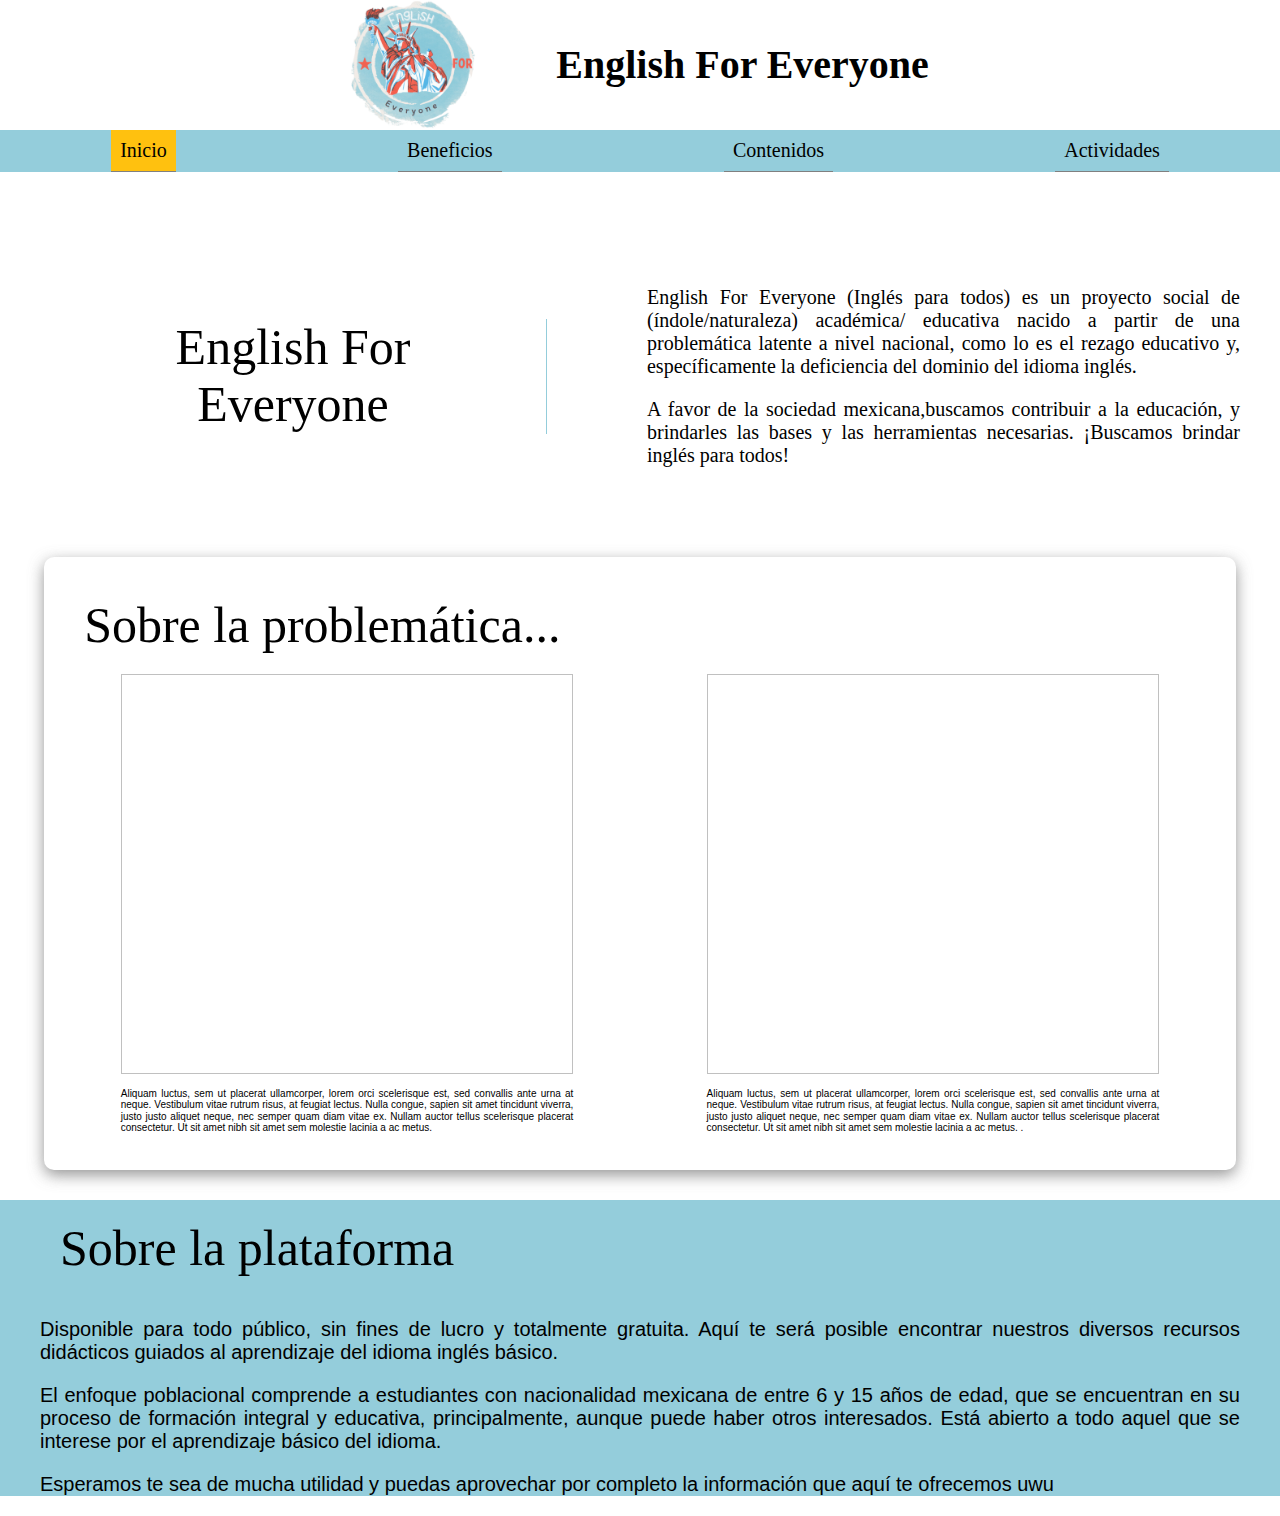
==== code/index.html @ d7bed9cf "first commit" ====
<!DOCTYPE html>
<html lang="en">
<head>
    <meta charset="UTF-8">
    <meta name="viewport" content="width=device-width, initial-scale=1.0">
    <title>EnglishForEveryone</title>

    <!-- Preloads -->

    <link rel="preload" href="css/principal.css" as="style">
    <link rel="preload" href="css/normalize.css" as="style">
    <link rel="preload" href="css/header.css" as="style">

    <!-- Enlaces a documentos -->
    <link rel="stylesheet" href="css/principal.css">
    <link rel="stylesheet" href="css/normalize.css">
    <link rel="stylesheet" href="css/header.css">
    <script src="/code/main.js"></script>
</head>

<body>
    <header class="header">
        <div class="header__noNav">
                <img class="header__imagen" src="./img/logo2.png" alt="mi logo">
            <div class="header__tituloE4E">
                <h1>English For Everyone</h1>
            </div>
        </div>

        <!--Aquí está el ícono de menú-->
        <img src="https://cdn.icon-icons.com/icons2/1302/PNG/512/menuoptions_85724.png" class="menuicon" alt="ícono de menú">

        <nav class="navprincipal">
            <a class="navprincipal__elemento pagina-actual" href="index.html">Inicio</a>
            <a class="navprincipal__elemento" href="facts.html">Beneficios</a>
            <a class="navprincipal__elemento" href="content.html">Contenidos</a>
            <a class="navprincipal__elemento"  href="activities.html">Actividades</a>
        </nav>

    </header>

    <div class="slider">
        <ul class="no-margin">
            <li>
                <img src="http://dominicushoeve.com/wp-content/uploads/ktz/latest-high-resolution-wallpaper-1920x1080-70558-pictures-high-resolution-wallpaper-30whtvl34j4r12m8b0c1sa.jpg" alt="">
            </li>
            <li>
                <img src="http://youghaltennisclub.ie/wp-content/uploads/2014/06/Tennis-Wallpaper-High-Definition-700x300.jpg" alt="">
            </li>
            <li>
                <img src="http://welltechnically.com/wp-content/uploads/2013/08/android-wallpapers-700x300.jpg" alt="">
            </li>
            <li>
                <img src="http://welltechnically.com/wp-content/uploads/2013/09/android-widescreen-wallpaper-14165-hd-wallpapers-700x300.jpg" alt="">
            </li>
        </ul>
    </div>

    <h2 class="text-primary mb-4" id="typewriter"></h2>


    <div class="nosotrosbox contenedor">
        <div class="nosotrostitle">
            English For <br>Everyone
        </div>
        
        <div class="nosotrostext"> 
            <p>
                English For Everyone (Inglés para todos) es un proyecto social de (índole/naturaleza) académica/ educativa nacido a partir de una problemática latente a nivel nacional, como lo es el rezago educativo y, específicamente la deficiencia del dominio del idioma inglés.
            </p>

            <p>
                A favor de la sociedad mexicana,buscamos contribuir a la educación, y brindarles las bases y las herramientas necesarias. ¡Buscamos brindar inglés para todos!
            </p>
        </div>
    </div>

    <div class="problematicabox">
        <section class="contenedor sombra">
            <div class="problematica__title">
                Sobre la problemática...
            </div>
    
            <section class="problematica__contenido">
                <img class="problematica__imagen imagen1" href="https://www.vistazo.com/binrepository/480x600/0c84/480d432/none/12727/XRBQ/359824050-282449654455987-19579314666_1051151_20230720161648.jpg">
                <p class="problematica__texto">Aliquam luctus, sem ut placerat ullamcorper, lorem orci scelerisque est, sed convallis ante urna at neque. Vestibulum vitae rutrum risus, at feugiat lectus. Nulla congue, sapien sit amet tincidunt viverra, justo justo aliquet neque, nec semper quam diam vitae ex. 
                    Nullam auctor tellus scelerisque placerat consectetur. Ut sit amet nibh sit amet sem molestie lacinia a ac metus.</p>
    
                <img class="problematica__imagen imagen2" href="https://cdn.shortpixel.ai/client/q_glossy,ret_img,w_736,h_736/https://www.perritosbebes.com/wp-content/uploads/2017/10/Golden-Retriever-descansando.jpg">
                <p class="problematica__texto">Aliquam luctus, sem ut placerat ullamcorper, lorem orci scelerisque est, sed convallis ante urna at neque. Vestibulum vitae rutrum risus, at feugiat lectus. Nulla congue, sapien sit amet tincidunt viverra, justo justo aliquet neque, nec semper quam diam vitae ex. 
                    Nullam auctor tellus scelerisque placerat consectetur. Ut sit amet nibh sit amet sem molestie lacinia a ac metus. .</p>
            </section>
        </section>
        
        <!-- <p>
            Fuentes:
            <a class="bibliografia" href="https://www.ef.com/wwen/epi/regions/latin-america/mexico/">
                <p><i>Mexico | EF English Proficiency Index | EF Global Site (English). (s. f.). https://www.ef.com/wwen/epi/regions/latin-america/mexico/</i></p>
            </a>
            
            <a class="bibliografia" href="https://www.britishcouncil.org/future-of-english"><p><i>Future of English | British Council. (s. f.-a). https://www.britishcouncil.org/future-of-english</i></p></a>
        </p> -->

    </div>

    <section class="plataforma">
        <div class="contenedor">
            <div class="plataforma__title">Sobre la plataforma</div>
                <div class="nosotrostext">
                    <p>Disponible para todo público, sin fines de lucro y totalmente gratuita. Aquí te será  posible encontrar nuestros diversos recursos didácticos guiados al aprendizaje del idioma inglés básico. </p>
                    <p>El enfoque poblacional comprende a estudiantes con nacionalidad mexicana de entre 6 y 15 años de edad, que se encuentran en su proceso de formación integral  y educativa, principalmente, aunque puede haber otros interesados. Está abierto a todo aquel que se interese por el aprendizaje básico del idioma.</p>
                    <p>Esperamos te sea de mucha utilidad y puedas aprovechar por completo la información que aquí te ofrecemos uwu</p>
                </div>
        </div>
    </section>
</body>
---- code/css/principal.css ----
/*? elementos globales */
:root{
    --colorFondo: #FFFFFF; /*Color blanco*/
    --azul-logo: #94CDDB;
    --rojo-logo: #FFC10F;
}

.no-margin{
    margin: 0 auto;
}



html{
    box-sizing: border-box;
    font-size: 62.5%;
}

body{
    background-color: var(--colorFondo);
    font-family: sans-serif;
}

*, *::before, *::after {
    box-sizing: inherit;
}


.contenedor {
    max-width: 120rem;
    width: 95%;
    margin: 0 auto;
}

.sombra {
    -webkit-box-shadow: 0px 5px 15px 0px rgba(105,105,105,0.71);
    -moz-box-shadow: 0px 5px 15px 0px rgba(105,105,105,0.71);
    box-shadow: 0px 5px 15px 0px rgba(105,105,105,0.71);
    background-color: var(--blanco);
    padding: 2rem;
    padding-bottom: 5rem;
    border-radius: 1rem;
}

/*?header */


/*Slider */

.slider {
	width: 100%;
	margin: 0 auto;
	overflow: hidden;
    padding-bottom: 7rem;
}

.slider ul {
	display: flex;
	padding: 0;
	width: 400%;
	animation: cambio 20s infinite alternate linear;
}

.slider li {
	width: 100%;
	list-style: none;
}

.slider img {
	width: 100%;
}

@keyframes cambio {
	0% {margin-left: 0;}
	20% {margin-left: 0;}
	
	25% {margin-left: -100%;}
	45% {margin-left: -100%;}
	
	50% {margin-left: -200%;}
	70% {margin-left: -200%;}
	
	75% {margin-left: -300%;}
	100% {margin-left: -300%;}
}

/*? Nosotros*/

.nosotrosbox{
    display:flex;
    gap: 2rem;
    padding-bottom: 7rem;
    flex-direction: column;
    font-weight: lighter;
    font-family: Georgia, 'Times New Roman', Times, serif;
    text-align: center;
    font-size: 4rem;
}

@media (min-width: 768px){
    .nosotrosbox{
        flex-direction: row;
        gap: 10rem;
        align-items: center;
        justify-content: center;
    }
}
.nosotrostext {
    font-size: 2rem;
    text-align: justify;
}

@media (min-width: 768px){
    .nosotrostitle {
        border-right-style: solid;
        border-right-width: 0.5px;
        border-color: var(--azul-logo);
        font-size: 5rem;
        width: 150%;
    }
}

/*? Para la problematica */

.problematicabox {
    margin: 0 1%;
}

.problematica__title {
    font-weight: lighter;
    font-family: Georgia, 'Times New Roman', Times, serif;
    text-align: initial;
    font-size: 4rem;
    padding: 2rem;
}

@media (min-width: 768px){
    .problematica__title{
        font-size: 5rem;
    }
}

.problematica__contenido{
    display: flex;
    flex-direction: column;
    gap: 2rem;
}
    
    @media (min-width: 768px){
        .problematica__contenido{
            display: grid;
            grid-template-columns: 1fr 1fr;
            row-gap: 3%;
        }
        .imagen1{
            grid-row: 1/2;
            grid-column: 1/2; 
        }
        .imagen2{
            grid-row: 1/2;
            grid-column: 2/3; 
        }
    }
.problematica__imagen{
    width: 80%;
    height: 400px;
    margin: 0 10%
}

.problematica__texto{
    text-align: justify;
    margin: 0 10%;
}

/*? Sobre la plataforma */

.plataforma {
    margin-top: 3rem;
    background-color: var(--azul-logo);
}
.plataforma__title{
    font-weight: lighter;
    font-family: Georgia, 'Times New Roman', Times, serif;
    text-align: initial;
    font-size: 5rem;
    padding: 2rem;
}
---- code/css/header.css ----
:root{
    --colorFondo: #FFFFFF; /*Color blanco*/
    --azul-logo: #94CDDB;
    --rojo-logo: #FFC10F;
}

.header{
    background-color: var(--colorFondo);
}

@media (min-width: 768px){
    .header{
        position: sticky;
        top: -130px;
    }
}

.header__imagen{
    justify-content: left;
    height: 100px;
}
@media (min-width: 768px){
    .header__imagen{
        justify-content: left;
        height: 130px;
    }
}

.header__tituloE4E{
    font-family: Georgia, 'Times New Roman', Times, serif;
}
@media (min-width: 768px){
    .header__tituloE4E{
        justify-content: space-around;
        font-size: 20px;
    }
}

.header__noNav{
    display: flex;
    justify-content: center;
    align-items:center;
    gap: 1rem;
}
@media (min-width: 768px){
    .header__noNav{
        display: flex;
        justify-content: center;
        gap: 80px;
    }
}

/*configuración del ícono de menú*/

.menuicon {
    width:6%;
    display: block;
}

@media (min-width: 768px){
.menuicon{
    color:black;
    font-size: 20pt;
    margin-right: 10px;
    display: none;
}
.viewMenu{
    left: 0;
    transition: 0.5s all;
}
}

    .navprincipal{
    width: 100%;
    display: flex;
    background-color: var(--azul-logo);
    flex-direction:column;
    text-align: left;
    }

@media (min-width: 768px){
    .navprincipal{
        display: flex;
        justify-content: space-around;
        flex-direction: row;
    }


    .navprincipal__elemento:hover{
        font-size: 25px;
        background-color: var(--rojo-logo);
    }


}

.navprincipal__elemento{
    color: black;
    text-decoration:none;
    font-family:'Times New Roman', Times, serif;
    padding: 9px;
    font-size: 15px;
    border-bottom-style: solid;
    border-bottom-width: 0.5px;
    border-color: gray;
}
@media (min-width: 700px){
    .navprincipal__elemento{
        font-size: 20px;
    }
}


.pagina-actual{
    background-color: var(--rojo-logo)
}
---- code/css/principal.css ----
/*? elementos globales */
:root{
    --colorFondo: #FFFFFF; /*Color blanco*/
    --azul-logo: #94CDDB;
    --rojo-logo: #FFC10F;
}

.no-margin{
    margin: 0 auto;
}



html{
    box-sizing: border-box;
    font-size: 62.5%;
}

body{
    background-color: var(--colorFondo);
    font-family: sans-serif;
}

*, *::before, *::after {
    box-sizing: inherit;
}


.contenedor {
    max-width: 120rem;
    width: 95%;
    margin: 0 auto;
}

.sombra {
    -webkit-box-shadow: 0px 5px 15px 0px rgba(105,105,105,0.71);
    -moz-box-shadow: 0px 5px 15px 0px rgba(105,105,105,0.71);
    box-shadow: 0px 5px 15px 0px rgba(105,105,105,0.71);
    background-color: var(--blanco);
    padding: 2rem;
    padding-bottom: 5rem;
    border-radius: 1rem;
}

/*?header */


/*Slider */

.slider {
	width: 100%;
	margin: 0 auto;
	overflow: hidden;
    padding-bottom: 7rem;
}

.slider ul {
	display: flex;
	padding: 0;
	width: 400%;
	animation: cambio 20s infinite alternate linear;
}

.slider li {
	width: 100%;
	list-style: none;
}

.slider img {
	width: 100%;
}

@keyframes cambio {
	0% {margin-left: 0;}
	20% {margin-left: 0;}
	
	25% {margin-left: -100%;}
	45% {margin-left: -100%;}
	
	50% {margin-left: -200%;}
	70% {margin-left: -200%;}
	
	75% {margin-left: -300%;}
	100% {margin-left: -300%;}
}

/*? Nosotros*/

.nosotrosbox{
    display:flex;
    gap: 2rem;
    padding-bottom: 7rem;
    flex-direction: column;
    font-weight: lighter;
    font-family: Georgia, 'Times New Roman', Times, serif;
    text-align: center;
    font-size: 4rem;
}

@media (min-width: 768px){
    .nosotrosbox{
        flex-direction: row;
        gap: 10rem;
        align-items: center;
        justify-content: center;
    }
}
.nosotrostext {
    font-size: 2rem;
    text-align: justify;
}

@media (min-width: 768px){
    .nosotrostitle {
        border-right-style: solid;
        border-right-width: 0.5px;
        border-color: var(--azul-logo);
        font-size: 5rem;
        width: 150%;
    }
}

/*? Para la problematica */

.problematicabox {
    margin: 0 1%;
}

.problematica__title {
    font-weight: lighter;
    font-family: Georgia, 'Times New Roman', Times, serif;
    text-align: initial;
    font-size: 4rem;
    padding: 2rem;
}

@media (min-width: 768px){
    .problematica__title{
        font-size: 5rem;
    }
}

.problematica__contenido{
    display: flex;
    flex-direction: column;
    gap: 2rem;
}
    
    @media (min-width: 768px){
        .problematica__contenido{
            display: grid;
            grid-template-columns: 1fr 1fr;
            row-gap: 3%;
        }
        .imagen1{
            grid-row: 1/2;
            grid-column: 1/2; 
        }
        .imagen2{
            grid-row: 1/2;
            grid-column: 2/3; 
        }
    }
.problematica__imagen{
    width: 80%;
    height: 400px;
    margin: 0 10%
}

.problematica__texto{
    text-align: justify;
    margin: 0 10%;
}

/*? Sobre la plataforma */

.plataforma {
    margin-top: 3rem;
    background-color: var(--azul-logo);
}
.plataforma__title{
    font-weight: lighter;
    font-family: Georgia, 'Times New Roman', Times, serif;
    text-align: initial;
    font-size: 5rem;
    padding: 2rem;
}
---- code/css/header.css ----
:root{
    --colorFondo: #FFFFFF; /*Color blanco*/
    --azul-logo: #94CDDB;
    --rojo-logo: #FFC10F;
}

.header{
    background-color: var(--colorFondo);
}

@media (min-width: 768px){
    .header{
        position: sticky;
        top: -130px;
    }
}

.header__imagen{
    justify-content: left;
    height: 100px;
}
@media (min-width: 768px){
    .header__imagen{
        justify-content: left;
        height: 130px;
    }
}

.header__tituloE4E{
    font-family: Georgia, 'Times New Roman', Times, serif;
}
@media (min-width: 768px){
    .header__tituloE4E{
        justify-content: space-around;
        font-size: 20px;
    }
}

.header__noNav{
    display: flex;
    justify-content: center;
    align-items:center;
    gap: 1rem;
}
@media (min-width: 768px){
    .header__noNav{
        display: flex;
        justify-content: center;
        gap: 80px;
    }
}

/*configuración del ícono de menú*/

.menuicon {
    width:6%;
    display: block;
}

@media (min-width: 768px){
.menuicon{
    color:black;
    font-size: 20pt;
    margin-right: 10px;
    display: none;
}
.viewMenu{
    left: 0;
    transition: 0.5s all;
}
}

    .navprincipal{
    width: 100%;
    display: flex;
    background-color: var(--azul-logo);
    flex-direction:column;
    text-align: left;
    }

@media (min-width: 768px){
    .navprincipal{
        display: flex;
        justify-content: space-around;
        flex-direction: row;
    }


    .navprincipal__elemento:hover{
        font-size: 25px;
        background-color: var(--rojo-logo);
    }


}

.navprincipal__elemento{
    color: black;
    text-decoration:none;
    font-family:'Times New Roman', Times, serif;
    padding: 9px;
    font-size: 15px;
    border-bottom-style: solid;
    border-bottom-width: 0.5px;
    border-color: gray;
}
@media (min-width: 700px){
    .navprincipal__elemento{
        font-size: 20px;
    }
}


.pagina-actual{
    background-color: var(--rojo-logo)
}
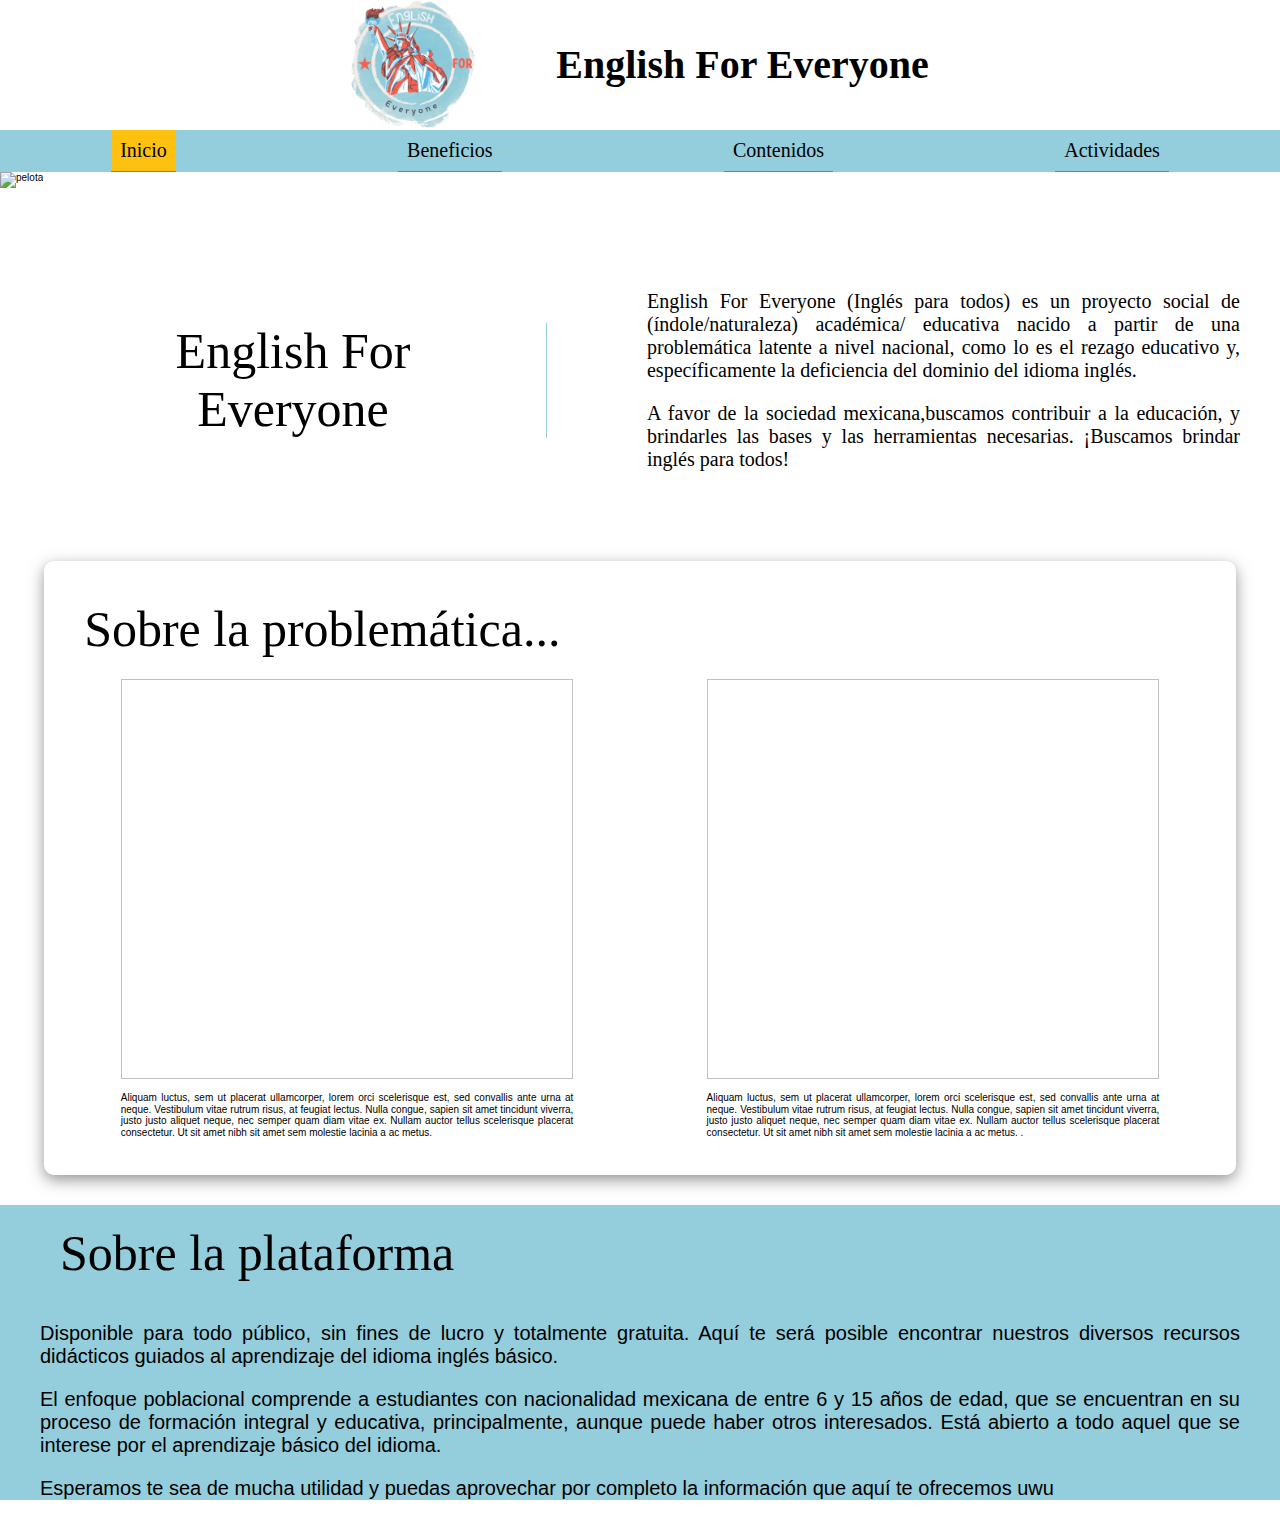
==== commit e12cd44a: "second commit" ====
--- a/code/index.html
+++ b/code/index.html
@@ -42,16 +42,16 @@
     <div class="slider">
         <ul class="no-margin">
             <li>
-                <img src="http://dominicushoeve.com/wp-content/uploads/ktz/latest-high-resolution-wallpaper-1920x1080-70558-pictures-high-resolution-wallpaper-30whtvl34j4r12m8b0c1sa.jpg" alt="">
+                <img src="http://dominicushoeve.com/wp-content/uploads/ktz/latest-high-resolution-wallpaper-1920x1080-70558-pictures-high-resolution-wallpaper-30whtvl34j4r12m8b0c1sa.jpg" alt="pelota">
             </li>
             <li>
-                <img src="http://youghaltennisclub.ie/wp-content/uploads/2014/06/Tennis-Wallpaper-High-Definition-700x300.jpg" alt="">
+                <img src="http://youghaltennisclub.ie/wp-content/uploads/2014/06/Tennis-Wallpaper-High-Definition-700x300.jpg" alt="android">
             </li>
             <li>
-                <img src="http://welltechnically.com/wp-content/uploads/2013/08/android-wallpapers-700x300.jpg" alt="">
+                <img src="http://welltechnically.com/wp-content/uploads/2013/08/android-wallpapers-700x300.jpg" alt="android con mochila">
             </li>
             <li>
-                <img src="http://welltechnically.com/wp-content/uploads/2013/09/android-widescreen-wallpaper-14165-hd-wallpapers-700x300.jpg" alt="">
+                <img src="http://welltechnically.com/wp-content/uploads/2013/09/android-widescreen-wallpaper-14165-hd-wallpapers-700x300.jpg" alt="blanco">
             </li>
         </ul>
     </div>
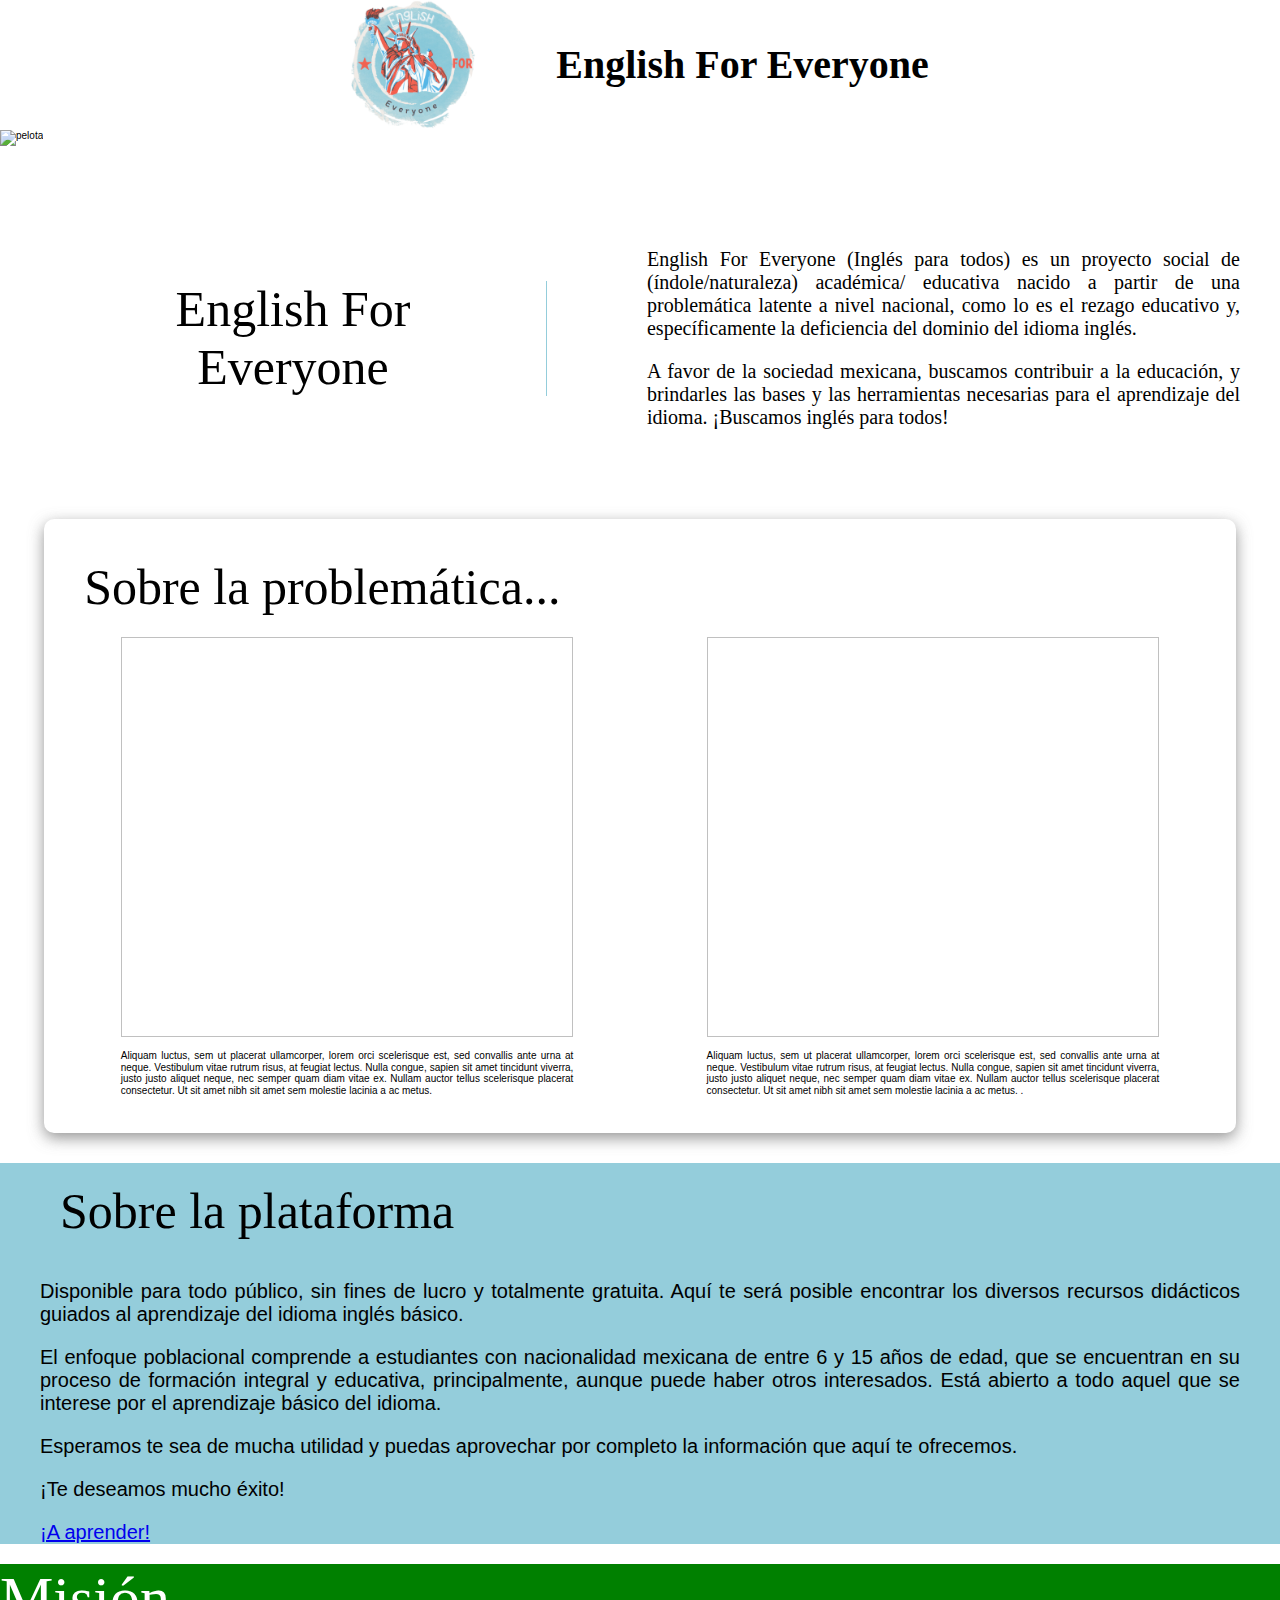
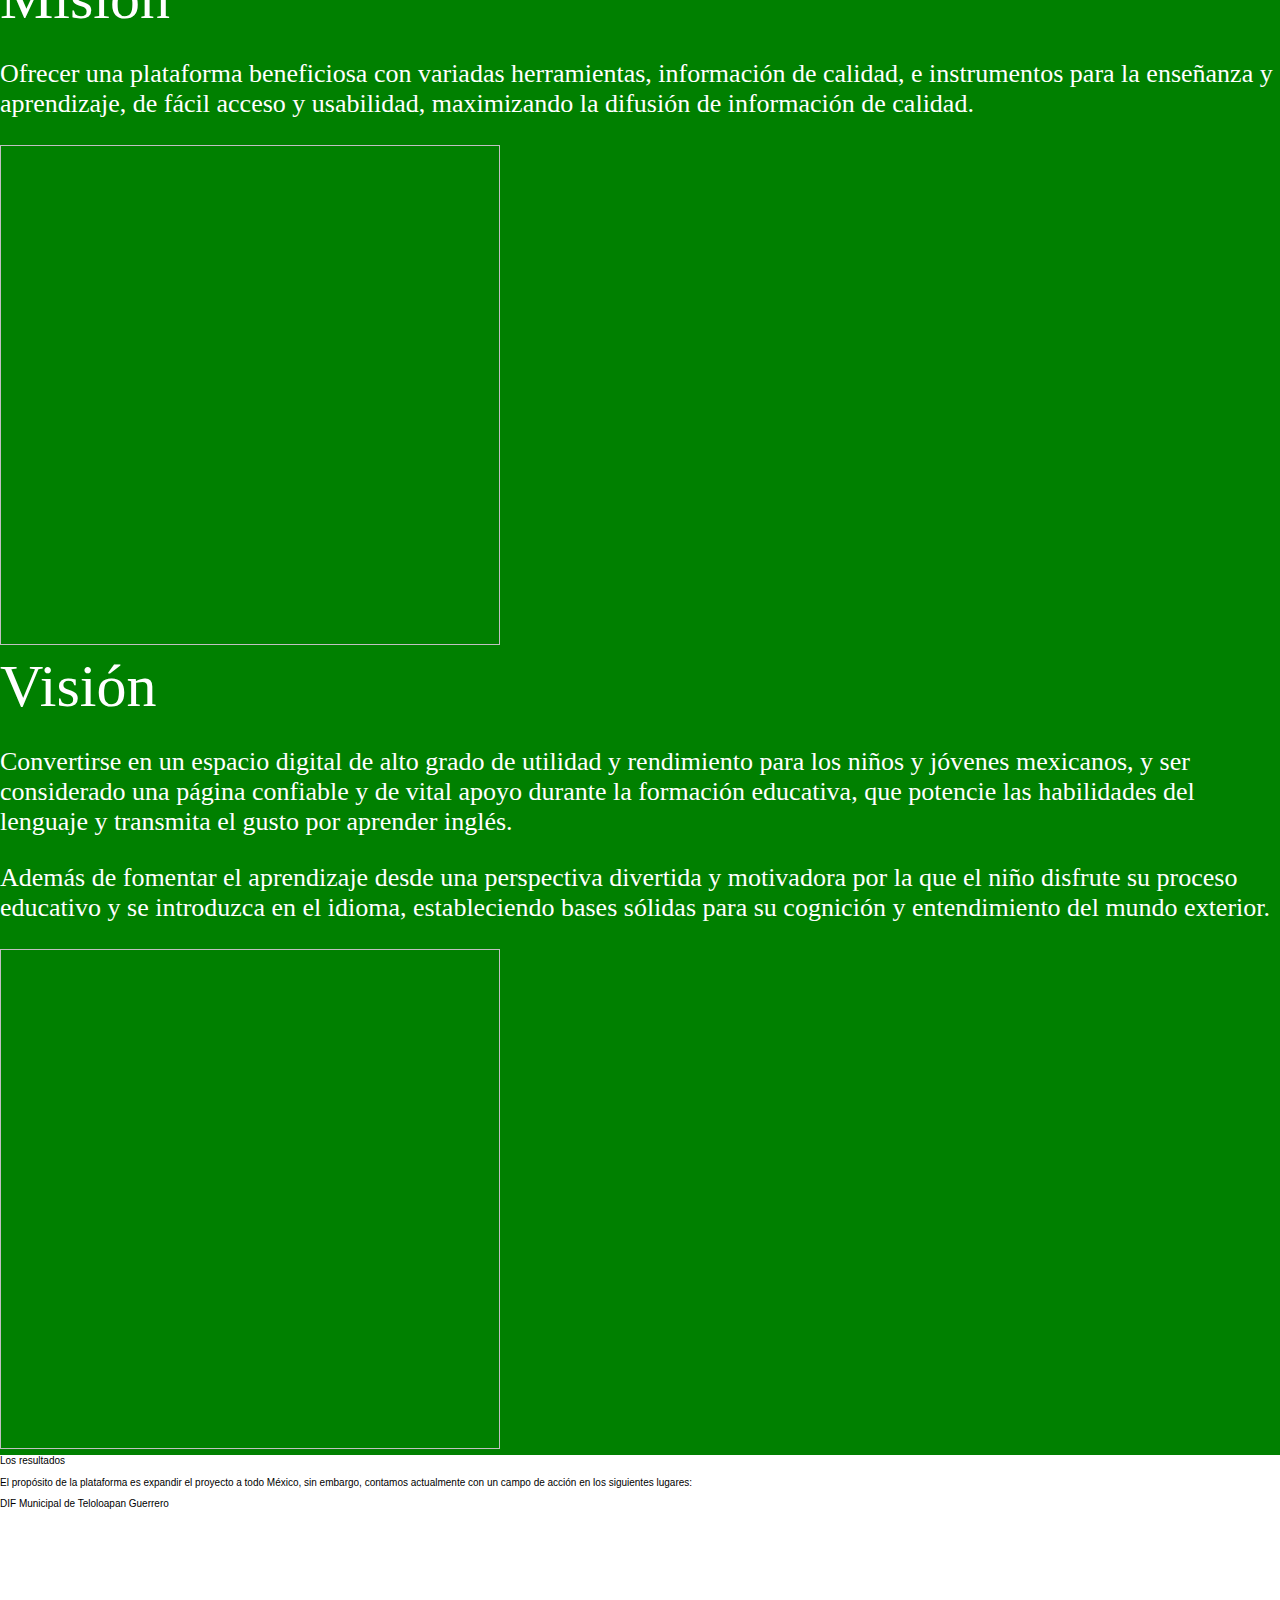
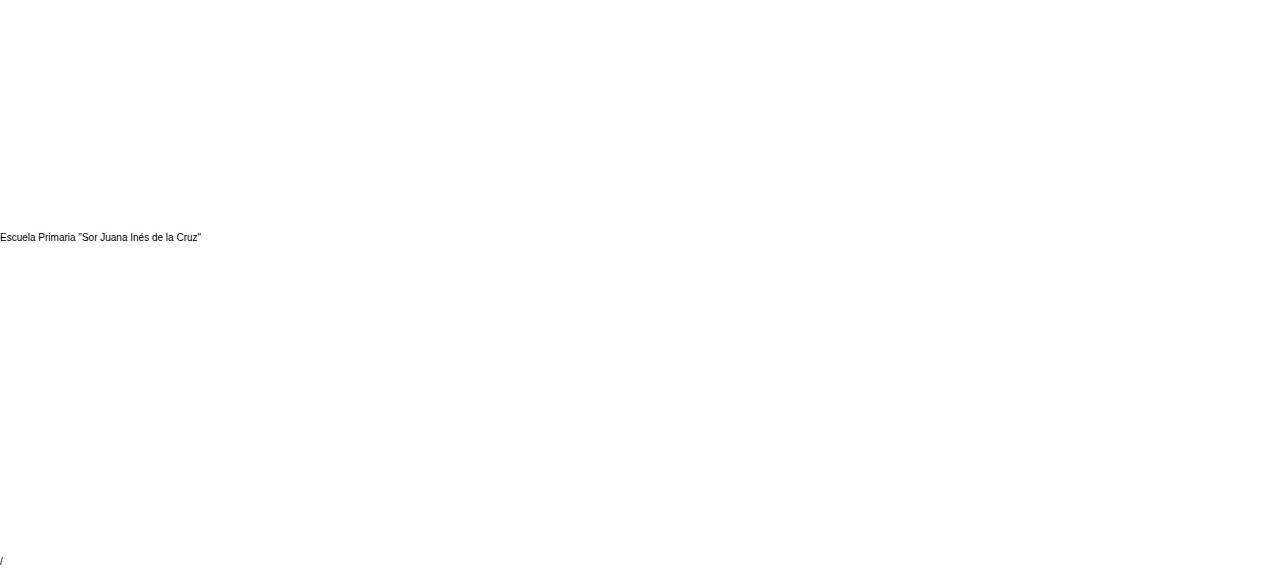
==== commit 20876e48: "panel added to cellphone mode" ====
--- a/code/index.html
+++ b/code/index.html
@@ -15,7 +15,7 @@
     <link rel="stylesheet" href="css/principal.css">
     <link rel="stylesheet" href="css/normalize.css">
     <link rel="stylesheet" href="css/header.css">
-    <script src="/code/main.js"></script>
+    
 </head>
 
 <body>
@@ -28,14 +28,7 @@
         </div>
 
         <!--Aquí está el ícono de menú-->
-        <img src="https://cdn.icon-icons.com/icons2/1302/PNG/512/menuoptions_85724.png" class="menuicon" alt="ícono de menú">
-
-        <nav class="navprincipal">
-            <a class="navprincipal__elemento pagina-actual" href="index.html">Inicio</a>
-            <a class="navprincipal__elemento" href="facts.html">Beneficios</a>
-            <a class="navprincipal__elemento" href="content.html">Contenidos</a>
-            <a class="navprincipal__elemento"  href="activities.html">Actividades</a>
-        </nav>
+        <img src="https://cdn.icon-icons.com/icons2/1302/PNG/512/menuoptions_85724.png" class="icono" alt="ícono de menú">
 
     </header>
 
@@ -70,7 +63,7 @@
             </p>
 
             <p>
-                A favor de la sociedad mexicana,buscamos contribuir a la educación, y brindarles las bases y las herramientas necesarias. ¡Buscamos brindar inglés para todos!
+                A favor de la sociedad mexicana, buscamos contribuir a la educación, y brindarles las bases y las herramientas necesarias para el aprendizaje del idioma. ¡Buscamos inglés para todos!
             </p>
         </div>
     </div>
@@ -82,11 +75,11 @@
             </div>
     
             <section class="problematica__contenido">
-                <img class="problematica__imagen imagen1" href="https://www.vistazo.com/binrepository/480x600/0c84/480d432/none/12727/XRBQ/359824050-282449654455987-19579314666_1051151_20230720161648.jpg">
+                <img class="problematica__imagen imagen1" href="/code/img/abccard.png">
                 <p class="problematica__texto">Aliquam luctus, sem ut placerat ullamcorper, lorem orci scelerisque est, sed convallis ante urna at neque. Vestibulum vitae rutrum risus, at feugiat lectus. Nulla congue, sapien sit amet tincidunt viverra, justo justo aliquet neque, nec semper quam diam vitae ex. 
                     Nullam auctor tellus scelerisque placerat consectetur. Ut sit amet nibh sit amet sem molestie lacinia a ac metus.</p>
     
-                <img class="problematica__imagen imagen2" href="https://cdn.shortpixel.ai/client/q_glossy,ret_img,w_736,h_736/https://www.perritosbebes.com/wp-content/uploads/2017/10/Golden-Retriever-descansando.jpg">
+                <img class="problematica__imagen imagen2" href="/code/img/calendarcard.png">
                 <p class="problematica__texto">Aliquam luctus, sem ut placerat ullamcorper, lorem orci scelerisque est, sed convallis ante urna at neque. Vestibulum vitae rutrum risus, at feugiat lectus. Nulla congue, sapien sit amet tincidunt viverra, justo justo aliquet neque, nec semper quam diam vitae ex. 
                     Nullam auctor tellus scelerisque placerat consectetur. Ut sit amet nibh sit amet sem molestie lacinia a ac metus. .</p>
             </section>
@@ -107,10 +100,62 @@
         <div class="contenedor">
             <div class="plataforma__title">Sobre la plataforma</div>
                 <div class="nosotrostext">
-                    <p>Disponible para todo público, sin fines de lucro y totalmente gratuita. Aquí te será  posible encontrar nuestros diversos recursos didácticos guiados al aprendizaje del idioma inglés básico. </p>
+                    <p>Disponible para todo público, sin fines de lucro y totalmente gratuita. Aquí te será  posible encontrar los diversos recursos didácticos guiados al aprendizaje del idioma inglés básico. </p>
                     <p>El enfoque poblacional comprende a estudiantes con nacionalidad mexicana de entre 6 y 15 años de edad, que se encuentran en su proceso de formación integral  y educativa, principalmente, aunque puede haber otros interesados. Está abierto a todo aquel que se interese por el aprendizaje básico del idioma.</p>
-                    <p>Esperamos te sea de mucha utilidad y puedas aprovechar por completo la información que aquí te ofrecemos uwu</p>
+                    <p>Esperamos te sea de mucha utilidad y puedas aprovechar por completo la información que aquí te ofrecemos.</p>
+                    <p>¡Te deseamos mucho éxito!</p>
+                    <p><a href="/code/activities.html">¡A aprender!</a></p>
                 </div>
         </div>
     </section>
+
+<div class="mision">
+    <div class="misiontitle">Misión</div>
+        <div class="misiontext">
+            <p>Ofrecer una plataforma beneficiosa con variadas herramientas, información de calidad, e instrumentos para la enseñanza y aprendizaje, de fácil acceso y usabilidad, maximizando la difusión de información de calidad.</p>
+            <img class="misionimg" href="">
+        </div>
+</div>
+
+<div class="vision">
+    <div class="visiontitle">Visión</div>
+        <div class="visiontext">
+            <p> Convertirse en un espacio digital de alto grado de utilidad y rendimiento para los niños y jóvenes mexicanos, y ser considerado una página confiable y de vital apoyo durante la formación educativa, que potencie las habilidades del lenguaje y transmita el gusto por aprender inglés.</p>
+            <p> Además de fomentar el aprendizaje desde una perspectiva divertida y motivadora por la que el niño disfrute su proceso educativo y se introduzca en el idioma, estableciendo bases sólidas para su cognición y entendimiento del mundo exterior. </p>
+            <img class="visionimg" href="/code/img/abccard.png">
+        </div>
+</div>
+
+<div class="results">
+    <div class="resultstitle">Los resultados</div>
+        <p class="resultadostext">El propósito de la plataforma es expandir el proyecto a todo México, sin embargo, contamos actualmente con un campo de acción en los siguientes lugares:</p>
+
+            <p>DIF Municipal de Teloloapan Guerrero</p>
+                <iframe src="https://www.google.com/maps/embed?pb=!1m18!1m12!1m3!1d3786.4798215236224!2d-99.87651452576644!3d18.37100087372787!2m3!1f0!2f0!3f0!3m2!1i1024!2i768!4f13.1!3m3!1m2!1s0x85cc578eea7aee61%3A0xfd7366199cb2f6c1!2sDIF%20Municipal!5e0!3m2!1ses-419!2smx!4v1705467303522!5m2!1ses-419!2smx" width="400" height="300" style="border:0;" allowfullscreen="" loading="lazy" referrerpolicy="no-referrer-when-downgrade"></iframe>
+
+            <p>Escuela Primaria "Sor Juana Inés de la Cruz"</p>
+                <iframe src="https://www.google.com/maps/embed?pb=!1m18!1m12!1m3!1d3786.4798215236224!2d-99.87651452576644!3d18.37100087372787!2m3!1f0!2f0!3f0!3m2!1i1024!2i768!4f13.1!3m3!1m2!1s0x85cc578eea7aee61%3A0xfd7366199cb2f6c1!2sDIF%20Municipal!5e0!3m2!1ses-419!2smx!4v1705467303522!5m2!1ses-419!2smx" width="400" height="300" style="border:0;" allowfullscreen="" loading="lazy" referrerpolicy="no-referrer-when-downgrade"></iframe>
+</div>
+
+<footer>
+    <div class="contacto">
+    
+
+
+
+
+    </div>
+</footer>
+
+
+
+
+
+
+
+
+    <!-- Enlaces a códigos de JavaScripts -->
+    <script src="/code/main.js"></script>
+    
 </body>
+</html>/--- a/code/css/principal.css
+++ b/code/css/principal.css
@@ -184,4 +184,29 @@
     text-align: initial;
     font-size: 5rem;
     padding: 2rem;
-}+}
+
+@media (min-width: 768px){
+    .mision, .vision {
+        background-color: green;
+    }
+
+
+    .misiontitle, .visiontitle {
+    color: #FFFFFF;
+    font-family: Georgia, 'Times New Roman', Times, serif;
+    font-size: 6rem;
+    }
+
+    .misiontext, .visiontext {
+    font-family: 'Times New Roman', Times, serif;
+    font-size: 26px;
+    color: #FFFFFF;
+    }
+
+    .misionimg, .visionimg{
+        width: 500px;
+        height: 500px;
+    }
+}
+
--- a/code/css/header.css
+++ b/code/css/header.css
@@ -52,34 +52,36 @@
 
 /*configuración del ícono de menú*/
 
-.menuicon {
+.icono {
     width:6%;
     display: block;
 }
 
 @media (min-width: 768px){
-.menuicon{
+.icono{
     color:black;
     font-size: 20pt;
     margin-right: 10px;
     display: none;
 }
+}
+
 .viewMenu{
     left: 0;
     transition: 0.5s all;
 }
-}
 
-    .navprincipal{
+.navprincipal{
     width: 100%;
     display: flex;
     background-color: var(--azul-logo);
     flex-direction:column;
     text-align: left;
-    }
+}
 
 @media (min-width: 768px){
     .navprincipal{
+        z-index: 2;
         display: flex;
         justify-content: space-around;
         flex-direction: row;
@@ -90,8 +92,6 @@
         font-size: 25px;
         background-color: var(--rojo-logo);
     }
-
-
 }
 
 .navprincipal__elemento{
--- a/code/css/principal.css
+++ b/code/css/principal.css
@@ -184,4 +184,29 @@
     text-align: initial;
     font-size: 5rem;
     padding: 2rem;
-}+}
+
+@media (min-width: 768px){
+    .mision, .vision {
+        background-color: green;
+    }
+
+
+    .misiontitle, .visiontitle {
+    color: #FFFFFF;
+    font-family: Georgia, 'Times New Roman', Times, serif;
+    font-size: 6rem;
+    }
+
+    .misiontext, .visiontext {
+    font-family: 'Times New Roman', Times, serif;
+    font-size: 26px;
+    color: #FFFFFF;
+    }
+
+    .misionimg, .visionimg{
+        width: 500px;
+        height: 500px;
+    }
+}
+
--- a/code/css/header.css
+++ b/code/css/header.css
@@ -52,34 +52,36 @@
 
 /*configuración del ícono de menú*/
 
-.menuicon {
+.icono {
     width:6%;
     display: block;
 }
 
 @media (min-width: 768px){
-.menuicon{
+.icono{
     color:black;
     font-size: 20pt;
     margin-right: 10px;
     display: none;
 }
+}
+
 .viewMenu{
     left: 0;
     transition: 0.5s all;
 }
-}
 
-    .navprincipal{
+.navprincipal{
     width: 100%;
     display: flex;
     background-color: var(--azul-logo);
     flex-direction:column;
     text-align: left;
-    }
+}
 
 @media (min-width: 768px){
     .navprincipal{
+        z-index: 2;
         display: flex;
         justify-content: space-around;
         flex-direction: row;
@@ -90,8 +92,6 @@
         font-size: 25px;
         background-color: var(--rojo-logo);
     }
-
-
 }
 
 .navprincipal__elemento{
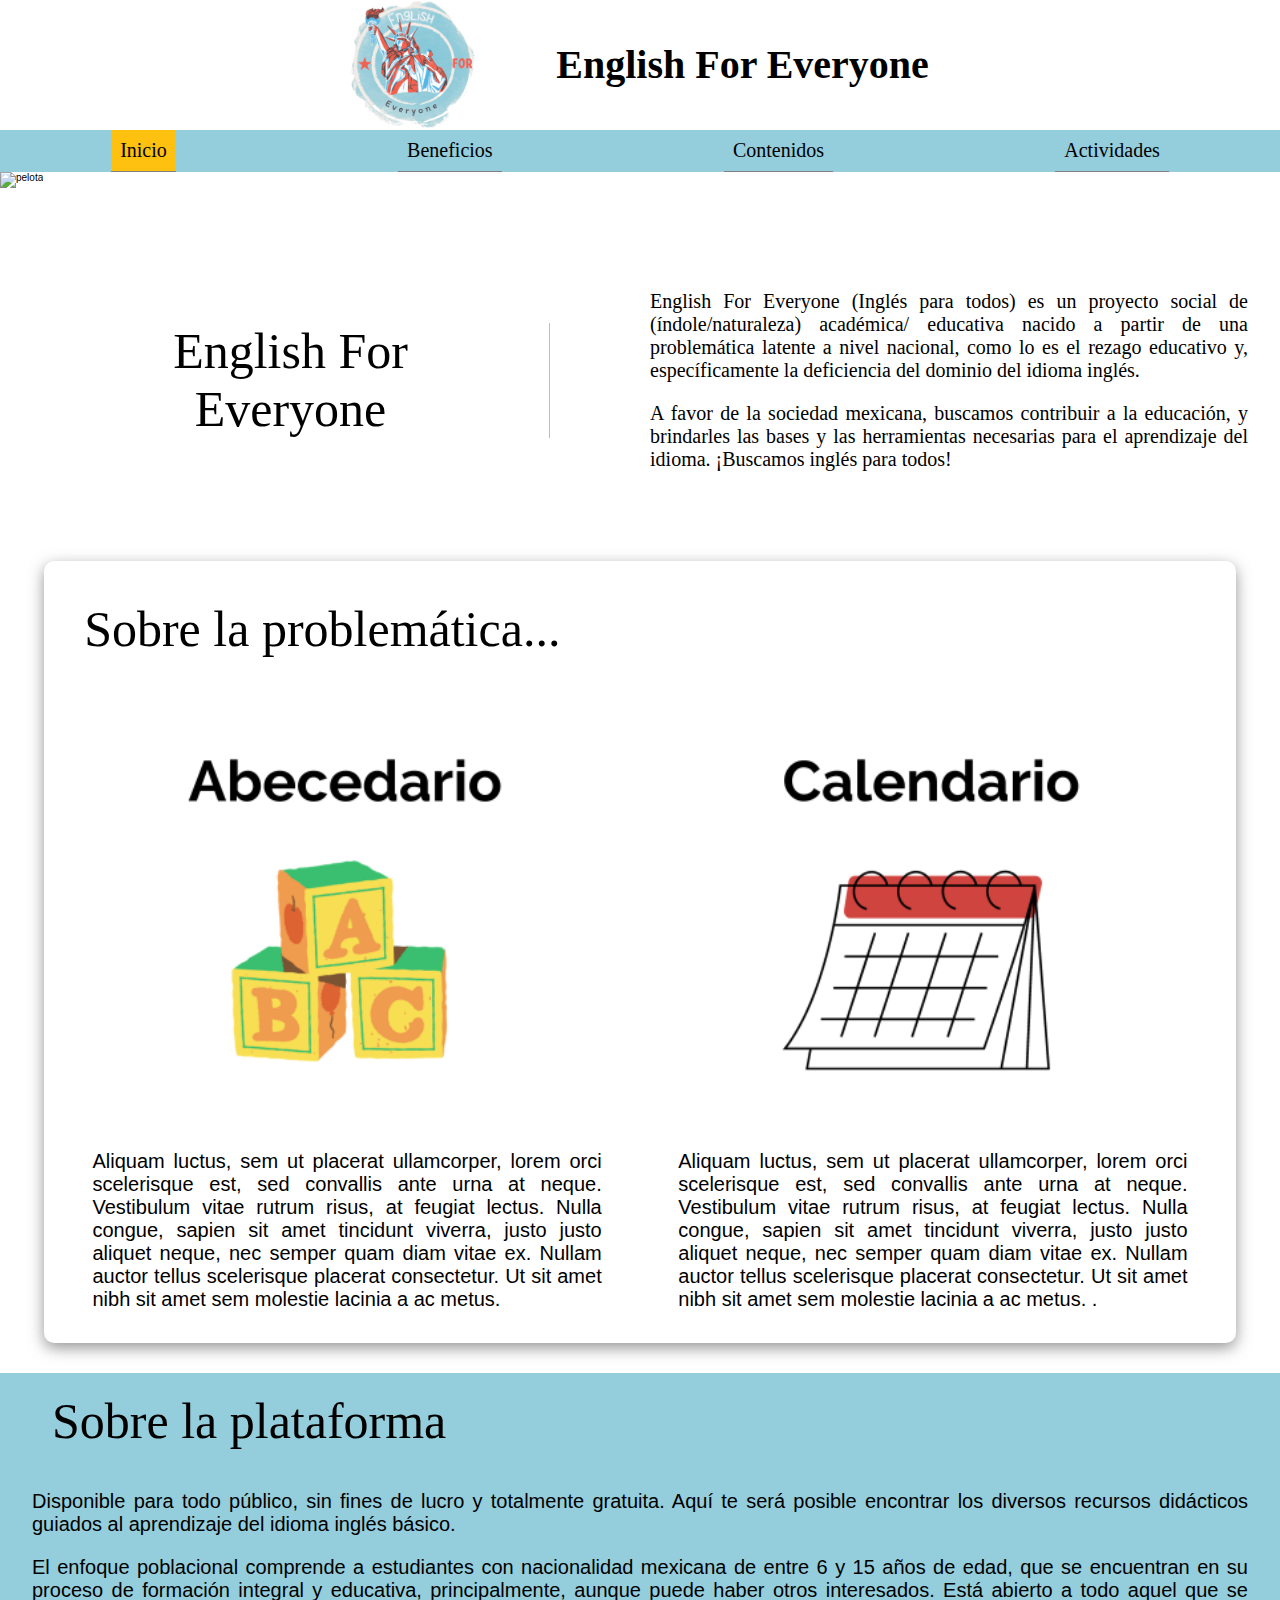
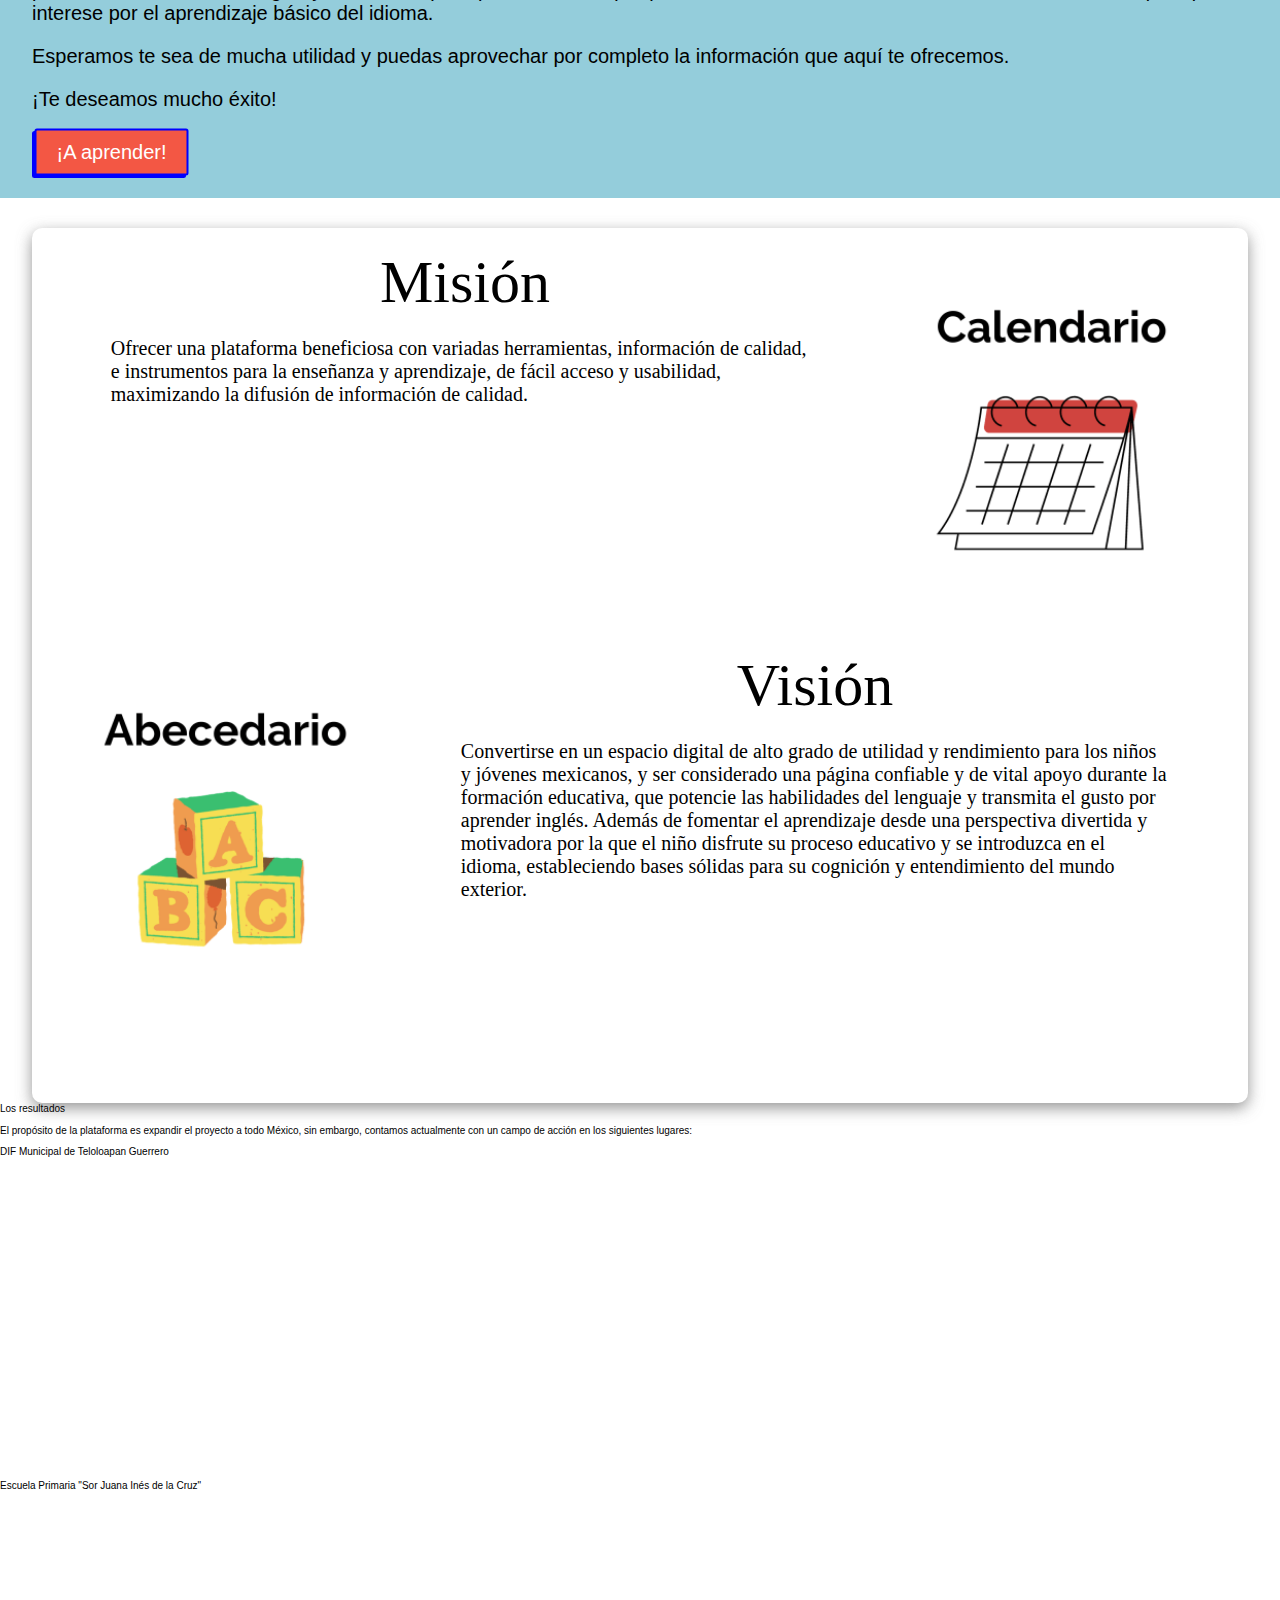
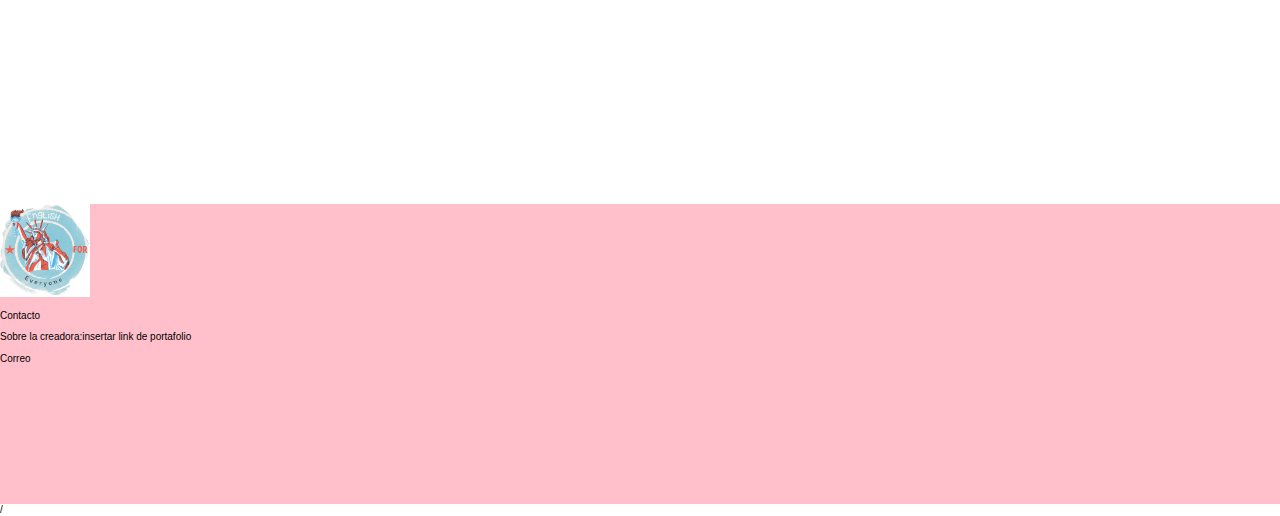
==== commit 083766cb: "javascript functions" ====
--- a/code/index.html
+++ b/code/index.html
@@ -1,151 +1,177 @@
 <!DOCTYPE html>
 <html lang="en">
-<head>
-    <meta charset="UTF-8">
-    <meta name="viewport" content="width=device-width, initial-scale=1.0">
-    <title>EnglishForEveryone</title>
+    <head>
+        <meta charset="UTF-8">
+        <meta name="viewport" content="width=device-width, initial-scale=1.0">
+        <title>EnglishForEveryone</title>
 
-    <!-- Preloads -->
+        <!-- Preloads -->
 
-    <link rel="preload" href="css/principal.css" as="style">
-    <link rel="preload" href="css/normalize.css" as="style">
-    <link rel="preload" href="css/header.css" as="style">
+        <link rel="preload" href="css/principal.css" as="style">
+        <link rel="preload" href="css/normalize.css" as="style">
+        <link rel="preload" href="css/header.css" as="style">
 
-    <!-- Enlaces a documentos -->
-    <link rel="stylesheet" href="css/principal.css">
-    <link rel="stylesheet" href="css/normalize.css">
-    <link rel="stylesheet" href="css/header.css">
-    
-</head>
+        <!-- Enlaces a documentos -->
+        <link rel="stylesheet" href="css/principal.css">
+        <link rel="stylesheet" href="css/normalize.css">
+        <link rel="stylesheet" href="css/header.css">
+        
+    </head>
 
-<body>
-    <header class="header">
-        <div class="header__noNav">
-                <img class="header__imagen" src="./img/logo2.png" alt="mi logo">
-            <div class="header__tituloE4E">
-                <h1>English For Everyone</h1>
+    <body>
+        <header class="header">
+            <div class="header__noNav">
+                    <img class="header__imagen" src="./img/logo2.png" alt="mi logo">
+                <div class="header__tituloE4E">
+                    <h1>English For Everyone</h1>
+                </div>
+            </div>
+
+            <!--Aquí está el ícono de menú-->
+            <img src="https://cdn.icon-icons.com/icons2/1302/PNG/512/menuoptions_85724.png" class="icono" alt="ícono de menú">
+
+            <nav class="navprincipal viewMenu">
+                <a class="navprincipal__elemento pagina-actual" href="index.html">Inicio</a>
+                <a class="navprincipal__elemento" href="facts.html">Beneficios</a>
+                <a class="navprincipal__elemento" href="content.html">Contenidos</a>
+                <a class="navprincipal__elemento" href="activities.html">Actividades</a>
+            </nav>
+        </header>
+
+        <div class="slider">
+            <ul class="no-margin">
+                <li>
+                    <img src="http://dominicushoeve.com/wp-content/uploads/ktz/latest-high-resolution-wallpaper-1920x1080-70558-pictures-high-resolution-wallpaper-30whtvl34j4r12m8b0c1sa.jpg" alt="pelota">
+                </li>
+                <li>
+                    <img src="http://youghaltennisclub.ie/wp-content/uploads/2014/06/Tennis-Wallpaper-High-Definition-700x300.jpg" alt="android">
+                </li>
+                <li>
+                    <img src="http://welltechnically.com/wp-content/uploads/2013/08/android-wallpapers-700x300.jpg" alt="android con mochila">
+                </li>
+                <li>
+                    <img src="http://welltechnically.com/wp-content/uploads/2013/09/android-widescreen-wallpaper-14165-hd-wallpapers-700x300.jpg" alt="blanco">
+                </li>
+            </ul>
+        </div>
+
+        <h2 class="text-primary mb-4" id="typewriter"></h2>
+
+
+        <div class="nosotrosbox contenedor">
+            <div class="nosotrostitle">
+                English For <br>Everyone
+            </div>
+            
+            <div class="nosotrostext"> 
+                <p>
+                    English For Everyone (Inglés para todos) es un proyecto social de (índole/naturaleza) académica/ educativa nacido a partir de una problemática latente a nivel nacional, como lo es el rezago educativo y, específicamente la deficiencia del dominio del idioma inglés.
+                </p>
+
+                <p>
+                    A favor de la sociedad mexicana, buscamos contribuir a la educación, y brindarles las bases y las herramientas necesarias para el aprendizaje del idioma. ¡Buscamos inglés para todos!
+                </p>
             </div>
         </div>
 
-        <!--Aquí está el ícono de menú-->
-        <img src="https://cdn.icon-icons.com/icons2/1302/PNG/512/menuoptions_85724.png" class="icono" alt="ícono de menú">
+        <div class="problematicabox">
+            <section class="contenedor sombra">
+                <div class="problematica__title">
+                    Sobre la problemática...
+                </div>
+        
+                <section class="problematica__contenido">
+                    <img class="problematica__imagen imagen1" src="/code/img/abccard.png">
+                    <p class="problematica__texto">Aliquam luctus, sem ut placerat ullamcorper, lorem orci scelerisque est, sed convallis ante urna at neque. Vestibulum vitae rutrum risus, at feugiat lectus. Nulla congue, sapien sit amet tincidunt viverra, justo justo aliquet neque, nec semper quam diam vitae ex. 
+                        Nullam auctor tellus scelerisque placerat consectetur. Ut sit amet nibh sit amet sem molestie lacinia a ac metus.</p>
+        
+                    <img class="problematica__imagen imagen2" src="/code/img/calendarcard.png">
+                    <p class="problematica__texto">Aliquam luctus, sem ut placerat ullamcorper, lorem orci scelerisque est, sed convallis ante urna at neque. Vestibulum vitae rutrum risus, at feugiat lectus. Nulla congue, sapien sit amet tincidunt viverra, justo justo aliquet neque, nec semper quam diam vitae ex. 
+                        Nullam auctor tellus scelerisque placerat consectetur. Ut sit amet nibh sit amet sem molestie lacinia a ac metus. .</p>
+                </section>
+            </section>
+            
+            <!-- <p>
+                Fuentes:
+                <a class="bibliografia" href="https://www.ef.com/wwen/epi/regions/latin-america/mexico/">
+                    <p><i>Mexico | EF English Proficiency Index | EF Global Site (English). (s. f.). https://www.ef.com/wwen/epi/regions/latin-america/mexico/</i></p>
+                </a>
+                
+                <a class="bibliografia" href="https://www.britishcouncil.org/future-of-english"><p><i>Future of English | British Council. (s. f.-a). https://www.britishcouncil.org/future-of-english</i></p></a>
+            </p> -->
 
-    </header>
+        </div>
 
-    <div class="slider">
-        <ul class="no-margin">
-            <li>
-                <img src="http://dominicushoeve.com/wp-content/uploads/ktz/latest-high-resolution-wallpaper-1920x1080-70558-pictures-high-resolution-wallpaper-30whtvl34j4r12m8b0c1sa.jpg" alt="pelota">
-            </li>
-            <li>
-                <img src="http://youghaltennisclub.ie/wp-content/uploads/2014/06/Tennis-Wallpaper-High-Definition-700x300.jpg" alt="android">
-            </li>
-            <li>
-                <img src="http://welltechnically.com/wp-content/uploads/2013/08/android-wallpapers-700x300.jpg" alt="android con mochila">
-            </li>
-            <li>
-                <img src="http://welltechnically.com/wp-content/uploads/2013/09/android-widescreen-wallpaper-14165-hd-wallpapers-700x300.jpg" alt="blanco">
-            </li>
-        </ul>
-    </div>
-
-    <h2 class="text-primary mb-4" id="typewriter"></h2>
+        <section class="plataforma">
+            <div class="contenedor">
+                <div class="plataforma__title">Sobre la plataforma</div>
+                    <div class="nosotrostext">
+                        <p>Disponible para todo público, sin fines de lucro y totalmente gratuita. Aquí te será  posible encontrar los diversos recursos didácticos guiados al aprendizaje del idioma inglés básico. </p>
+                        <p>El enfoque poblacional comprende a estudiantes con nacionalidad mexicana de entre 6 y 15 años de edad, que se encuentran en su proceso de formación integral  y educativa, principalmente, aunque puede haber otros interesados. Está abierto a todo aquel que se interese por el aprendizaje básico del idioma.</p>
+                        <p>Esperamos te sea de mucha utilidad y puedas aprovechar por completo la información que aquí te ofrecemos.</p>
+                        <p>¡Te deseamos mucho éxito!</p>
+                        <a href="/code/activities.html" class="button"><span>¡A aprender!</span></a>
+                    </div>
+            </div>
+        </section>
 
 
-    <div class="nosotrosbox contenedor">
-        <div class="nosotrostitle">
-            English For <br>Everyone
+        <div class="contenedor sombra">
+            <div class="mision-contenedor">
+
+                <div class="mision__info">
+                    <p class="mision__title">Misión</p>
+                    <p class="mision__texto">Ofrecer una plataforma beneficiosa con variadas herramientas, información de calidad, 
+                        e instrumentos para la enseñanza y aprendizaje, de fácil acceso y usabilidad, 
+                        maximizando la difusión de información de calidad.</p>
+                </div>
+
+                <div>
+                    <img  class="mision__img" src="/code/img/calendarcard.png">
+                </div>
+            </div>
+        
+            <div class="vision-contenedor">
+
+                <div class="vision__info">
+                    <p class="vision__title">Visión</p>
+                        <p class="vision__texto"> 
+                            Convertirse en un espacio digital de alto grado de utilidad y rendimiento para los niños y jóvenes mexicanos, 
+                            y ser considerado una página confiable y de vital apoyo durante la formación educativa, 
+                            que potencie las habilidades del lenguaje y transmita el gusto por aprender inglés.
+                            Además de fomentar el aprendizaje desde una perspectiva divertida y motivadora por la que el niño disfrute su proceso educativo y se introduzca en el idioma, estableciendo bases sólidas para su cognición y entendimiento del mundo exterior. 
+                        </p>
+                </div>
+                <div>
+                    <img class="vision__img" src="/code/img/abccard.png">
+                </div>
+            </div>
         </div>
-        
-        <div class="nosotrostext"> 
-            <p>
-                English For Everyone (Inglés para todos) es un proyecto social de (índole/naturaleza) académica/ educativa nacido a partir de una problemática latente a nivel nacional, como lo es el rezago educativo y, específicamente la deficiencia del dominio del idioma inglés.
-            </p>
 
-            <p>
-                A favor de la sociedad mexicana, buscamos contribuir a la educación, y brindarles las bases y las herramientas necesarias para el aprendizaje del idioma. ¡Buscamos inglés para todos!
-            </p>
+        <div class="results">
+            <div class="resultstitle">
+                Los resultados
+            </div>
+                <p class="resultadostext">El propósito de la plataforma es expandir el proyecto a todo México, sin embargo, contamos actualmente con un campo de acción en los siguientes lugares:</p>
+
+                    <p>DIF Municipal de Teloloapan Guerrero</p>
+                        <iframe src="https://www.google.com/maps/embed?pb=!1m18!1m12!1m3!1d3786.4798215236224!2d-99.87651452576644!3d18.37100087372787!2m3!1f0!2f0!3f0!3m2!1i1024!2i768!4f13.1!3m3!1m2!1s0x85cc578eea7aee61%3A0xfd7366199cb2f6c1!2sDIF%20Municipal!5e0!3m2!1ses-419!2smx!4v1705467303522!5m2!1ses-419!2smx" width="400" height="300" style="border:0;" allowfullscreen="" loading="lazy" referrerpolicy="no-referrer-when-downgrade"></iframe>
+
+                    <p>Escuela Primaria "Sor Juana Inés de la Cruz"</p>
+                        <iframe src="https://www.google.com/maps/embed?pb=!1m18!1m12!1m3!1d3786.4798215236224!2d-99.87651452576644!3d18.37100087372787!2m3!1f0!2f0!3f0!3m2!1i1024!2i768!4f13.1!3m3!1m2!1s0x85cc578eea7aee61%3A0xfd7366199cb2f6c1!2sDIF%20Municipal!5e0!3m2!1ses-419!2smx!4v1705467303522!5m2!1ses-419!2smx" width="400" height="300" style="border:0;" allowfullscreen="" loading="lazy" referrerpolicy="no-referrer-when-downgrade"></iframe>
         </div>
-    </div>
-
-    <div class="problematicabox">
-        <section class="contenedor sombra">
-            <div class="problematica__title">
-                Sobre la problemática...
-            </div>
-    
-            <section class="problematica__contenido">
-                <img class="problematica__imagen imagen1" href="/code/img/abccard.png">
-                <p class="problematica__texto">Aliquam luctus, sem ut placerat ullamcorper, lorem orci scelerisque est, sed convallis ante urna at neque. Vestibulum vitae rutrum risus, at feugiat lectus. Nulla congue, sapien sit amet tincidunt viverra, justo justo aliquet neque, nec semper quam diam vitae ex. 
-                    Nullam auctor tellus scelerisque placerat consectetur. Ut sit amet nibh sit amet sem molestie lacinia a ac metus.</p>
-    
-                <img class="problematica__imagen imagen2" href="/code/img/calendarcard.png">
-                <p class="problematica__texto">Aliquam luctus, sem ut placerat ullamcorper, lorem orci scelerisque est, sed convallis ante urna at neque. Vestibulum vitae rutrum risus, at feugiat lectus. Nulla congue, sapien sit amet tincidunt viverra, justo justo aliquet neque, nec semper quam diam vitae ex. 
-                    Nullam auctor tellus scelerisque placerat consectetur. Ut sit amet nibh sit amet sem molestie lacinia a ac metus. .</p>
-            </section>
-        </section>
-        
-        <!-- <p>
-            Fuentes:
-            <a class="bibliografia" href="https://www.ef.com/wwen/epi/regions/latin-america/mexico/">
-                <p><i>Mexico | EF English Proficiency Index | EF Global Site (English). (s. f.). https://www.ef.com/wwen/epi/regions/latin-america/mexico/</i></p>
-            </a>
-            
-            <a class="bibliografia" href="https://www.britishcouncil.org/future-of-english"><p><i>Future of English | British Council. (s. f.-a). https://www.britishcouncil.org/future-of-english</i></p></a>
-        </p> -->
-
-    </div>
-
-    <section class="plataforma">
-        <div class="contenedor">
-            <div class="plataforma__title">Sobre la plataforma</div>
-                <div class="nosotrostext">
-                    <p>Disponible para todo público, sin fines de lucro y totalmente gratuita. Aquí te será  posible encontrar los diversos recursos didácticos guiados al aprendizaje del idioma inglés básico. </p>
-                    <p>El enfoque poblacional comprende a estudiantes con nacionalidad mexicana de entre 6 y 15 años de edad, que se encuentran en su proceso de formación integral  y educativa, principalmente, aunque puede haber otros interesados. Está abierto a todo aquel que se interese por el aprendizaje básico del idioma.</p>
-                    <p>Esperamos te sea de mucha utilidad y puedas aprovechar por completo la información que aquí te ofrecemos.</p>
-                    <p>¡Te deseamos mucho éxito!</p>
-                    <p><a href="/code/activities.html">¡A aprender!</a></p>
-                </div>
-        </div>
-    </section>
-
-<div class="mision">
-    <div class="misiontitle">Misión</div>
-        <div class="misiontext">
-            <p>Ofrecer una plataforma beneficiosa con variadas herramientas, información de calidad, e instrumentos para la enseñanza y aprendizaje, de fácil acceso y usabilidad, maximizando la difusión de información de calidad.</p>
-            <img class="misionimg" href="">
-        </div>
-</div>
-
-<div class="vision">
-    <div class="visiontitle">Visión</div>
-        <div class="visiontext">
-            <p> Convertirse en un espacio digital de alto grado de utilidad y rendimiento para los niños y jóvenes mexicanos, y ser considerado una página confiable y de vital apoyo durante la formación educativa, que potencie las habilidades del lenguaje y transmita el gusto por aprender inglés.</p>
-            <p> Además de fomentar el aprendizaje desde una perspectiva divertida y motivadora por la que el niño disfrute su proceso educativo y se introduzca en el idioma, estableciendo bases sólidas para su cognición y entendimiento del mundo exterior. </p>
-            <img class="visionimg" href="/code/img/abccard.png">
-        </div>
-</div>
-
-<div class="results">
-    <div class="resultstitle">Los resultados</div>
-        <p class="resultadostext">El propósito de la plataforma es expandir el proyecto a todo México, sin embargo, contamos actualmente con un campo de acción en los siguientes lugares:</p>
-
-            <p>DIF Municipal de Teloloapan Guerrero</p>
-                <iframe src="https://www.google.com/maps/embed?pb=!1m18!1m12!1m3!1d3786.4798215236224!2d-99.87651452576644!3d18.37100087372787!2m3!1f0!2f0!3f0!3m2!1i1024!2i768!4f13.1!3m3!1m2!1s0x85cc578eea7aee61%3A0xfd7366199cb2f6c1!2sDIF%20Municipal!5e0!3m2!1ses-419!2smx!4v1705467303522!5m2!1ses-419!2smx" width="400" height="300" style="border:0;" allowfullscreen="" loading="lazy" referrerpolicy="no-referrer-when-downgrade"></iframe>
-
-            <p>Escuela Primaria "Sor Juana Inés de la Cruz"</p>
-                <iframe src="https://www.google.com/maps/embed?pb=!1m18!1m12!1m3!1d3786.4798215236224!2d-99.87651452576644!3d18.37100087372787!2m3!1f0!2f0!3f0!3m2!1i1024!2i768!4f13.1!3m3!1m2!1s0x85cc578eea7aee61%3A0xfd7366199cb2f6c1!2sDIF%20Municipal!5e0!3m2!1ses-419!2smx!4v1705467303522!5m2!1ses-419!2smx" width="400" height="300" style="border:0;" allowfullscreen="" loading="lazy" referrerpolicy="no-referrer-when-downgrade"></iframe>
-</div>
-
-<footer>
-    <div class="contacto">
-    
 
 
+        <footer>
+            <div class="contacto">
+                <img class="logofooter" src="/code/img/logo2.png">
+                <p class="footer_title">Contacto</p>
+                <p>Sobre la creadora:insertar link de portafolio</p>
+                <p>Correo</p>
 
 
-    </div>
-</footer>
+            </div>
+        </footer>
 
 
 
@@ -154,8 +180,8 @@
 
 
 
-    <!-- Enlaces a códigos de JavaScripts -->
-    <script src="/code/main.js"></script>
-    
-</body>
+        <!-- Enlaces a códigos de JavaScripts -->
+        <script src="/code/main.js"></script>
+        
+    </body>
 </html>/--- a/code/css/principal.css
+++ b/code/css/principal.css
@@ -2,7 +2,8 @@
 :root{
     --colorFondo: #FFFFFF; /*Color blanco*/
     --azul-logo: #94CDDB;
-    --rojo-logo: #FFC10F;
+    --rojo-logo:#F35744;
+    --amarillo:#FFC10F;
 }
 
 .no-margin{
@@ -27,7 +28,7 @@
 
 
 .contenedor {
-    max-width: 120rem;
+    max-width: 140rem;
     width: 95%;
     margin: 0 auto;
 }
@@ -120,7 +121,7 @@
     }
 }
 
-/*? Para la problematica */
+/*? Problematica */
 
 .problematicabox {
     margin: 0 1%;
@@ -146,37 +147,39 @@
     gap: 2rem;
 }
     
-    @media (min-width: 768px){
-        .problematica__contenido{
-            display: grid;
-            grid-template-columns: 1fr 1fr;
-            row-gap: 3%;
-        }
-        .imagen1{
-            grid-row: 1/2;
-            grid-column: 1/2; 
-        }
-        .imagen2{
-            grid-row: 1/2;
-            grid-column: 2/3; 
-        }
-    }
+@media (min-width: 768px){
+    .problematica__contenido{
+        display: grid;
+        grid-template-columns: 1fr 1fr;
+        row-gap: 3%;
+    }
+    .imagen1{
+        grid-row: 1/2;
+        grid-column: 1/2; 
+    }
+    .imagen2{
+        grid-row: 1/2;
+        grid-column: 2/3; 
+    }
+}
+
 .problematica__imagen{
     width: 80%;
-    height: 400px;
     margin: 0 10%
 }
 
 .problematica__texto{
     text-align: justify;
-    margin: 0 10%;
+    margin: 0 5%;
+    font-size: 20px;
 }
 
 /*? Sobre la plataforma */
 
 .plataforma {
-    margin-top: 3rem;
+    margin: 3rem 0 3rem 0;
     background-color: var(--azul-logo);
+    padding-bottom: 2rem;
 }
 .plataforma__title{
     font-weight: lighter;
@@ -186,27 +189,76 @@
     padding: 2rem;
 }
 
-@media (min-width: 768px){
-    .mision, .vision {
-        background-color: green;
-    }
-
-
-    .misiontitle, .visiontitle {
-    color: #FFFFFF;
+
+.button {
+    display:inline-block;
+    text-decoration: none;
+    color: white;
+    background-color: blue;
+    border-radius: 0.25rem;
+}
+
+.button:hover span {
+    background-color:  rgb(41, 129, 163);
+}
+.button:active span {
+    translate: none;
+}
+
+.button span{
+    display: inherit;
+    border-radius: inherit;
+    background-color:#F35744; 
+    padding: 1rem 2rem;
+    translate: 0.25rem -0.25rem;
+    border: 2px solid blue;
+    transition: translate 100ms cubic-beizer(0.175, 0.885, 0.32, 1.275), background-color 250ms;
+}
+
+/*? Para la parte de la misión y visión*/
+
+.mision-contenedor, .vision-contenedor{
+    display: flex;
+    flex-direction: row;
+    padding-bottom: 5rem;
+}
+
+.vision-contenedor{
+    flex-direction: row-reverse;
+}
+
+.mision__info, .vision__info{
+    margin: 0 5%;
+}
+
+.mision__title, .vision__title {
     font-family: Georgia, 'Times New Roman', Times, serif;
     font-size: 6rem;
-    }
-
-    .misiontext, .visiontext {
+    margin: 0 auto;
+    text-align: center;
+}
+
+.mision__texto, .vision__texto {
     font-family: 'Times New Roman', Times, serif;
-    font-size: 26px;
-    color: #FFFFFF;
-    }
-
-    .misionimg, .visionimg{
-        width: 500px;
-        height: 500px;
-    }
-}
-
+    font-size: 20px;
+}
+
+.mision__img, .vision__img{
+    width: 350px;
+}
+
+/*? Footer */
+
+footer {
+    background-color: pink;
+    width: 100%;
+    height: 300px;
+}
+
+.logofooter {
+    width: 7%;
+}
+
+.footer_title {
+    
+}--- a/code/css/header.css
+++ b/code/css/header.css
@@ -55,20 +55,16 @@
 .icono {
     width:6%;
     display: block;
+    margin: 0 0 0 5rem;
 }
 
 @media (min-width: 768px){
-.icono{
-    color:black;
-    font-size: 20pt;
-    margin-right: 10px;
-    display: none;
-}
-}
-
-.viewMenu{
-    left: 0;
-    transition: 0.5s all;
+    .icono{
+        color:black;
+        font-size: 20pt;
+        margin-right: 10px;
+        display: none;
+    }
 }
 
 .navprincipal{
@@ -77,6 +73,12 @@
     background-color: var(--azul-logo);
     flex-direction:column;
     text-align: left;
+}
+
+.viewMenu{
+    display: none; 
+    left: 0;
+    transition: 2s all;
 }
 
 @media (min-width: 768px){
--- a/code/css/principal.css
+++ b/code/css/principal.css
@@ -2,7 +2,8 @@
 :root{
     --colorFondo: #FFFFFF; /*Color blanco*/
     --azul-logo: #94CDDB;
-    --rojo-logo: #FFC10F;
+    --rojo-logo:#F35744;
+    --amarillo:#FFC10F;
 }
 
 .no-margin{
@@ -27,7 +28,7 @@
 
 
 .contenedor {
-    max-width: 120rem;
+    max-width: 140rem;
     width: 95%;
     margin: 0 auto;
 }
@@ -120,7 +121,7 @@
     }
 }
 
-/*? Para la problematica */
+/*? Problematica */
 
 .problematicabox {
     margin: 0 1%;
@@ -146,37 +147,39 @@
     gap: 2rem;
 }
     
-    @media (min-width: 768px){
-        .problematica__contenido{
-            display: grid;
-            grid-template-columns: 1fr 1fr;
-            row-gap: 3%;
-        }
-        .imagen1{
-            grid-row: 1/2;
-            grid-column: 1/2; 
-        }
-        .imagen2{
-            grid-row: 1/2;
-            grid-column: 2/3; 
-        }
-    }
+@media (min-width: 768px){
+    .problematica__contenido{
+        display: grid;
+        grid-template-columns: 1fr 1fr;
+        row-gap: 3%;
+    }
+    .imagen1{
+        grid-row: 1/2;
+        grid-column: 1/2; 
+    }
+    .imagen2{
+        grid-row: 1/2;
+        grid-column: 2/3; 
+    }
+}
+
 .problematica__imagen{
     width: 80%;
-    height: 400px;
     margin: 0 10%
 }
 
 .problematica__texto{
     text-align: justify;
-    margin: 0 10%;
+    margin: 0 5%;
+    font-size: 20px;
 }
 
 /*? Sobre la plataforma */
 
 .plataforma {
-    margin-top: 3rem;
+    margin: 3rem 0 3rem 0;
     background-color: var(--azul-logo);
+    padding-bottom: 2rem;
 }
 .plataforma__title{
     font-weight: lighter;
@@ -186,27 +189,76 @@
     padding: 2rem;
 }
 
-@media (min-width: 768px){
-    .mision, .vision {
-        background-color: green;
-    }
-
-
-    .misiontitle, .visiontitle {
-    color: #FFFFFF;
+
+.button {
+    display:inline-block;
+    text-decoration: none;
+    color: white;
+    background-color: blue;
+    border-radius: 0.25rem;
+}
+
+.button:hover span {
+    background-color:  rgb(41, 129, 163);
+}
+.button:active span {
+    translate: none;
+}
+
+.button span{
+    display: inherit;
+    border-radius: inherit;
+    background-color:#F35744; 
+    padding: 1rem 2rem;
+    translate: 0.25rem -0.25rem;
+    border: 2px solid blue;
+    transition: translate 100ms cubic-beizer(0.175, 0.885, 0.32, 1.275), background-color 250ms;
+}
+
+/*? Para la parte de la misión y visión*/
+
+.mision-contenedor, .vision-contenedor{
+    display: flex;
+    flex-direction: row;
+    padding-bottom: 5rem;
+}
+
+.vision-contenedor{
+    flex-direction: row-reverse;
+}
+
+.mision__info, .vision__info{
+    margin: 0 5%;
+}
+
+.mision__title, .vision__title {
     font-family: Georgia, 'Times New Roman', Times, serif;
     font-size: 6rem;
-    }
-
-    .misiontext, .visiontext {
+    margin: 0 auto;
+    text-align: center;
+}
+
+.mision__texto, .vision__texto {
     font-family: 'Times New Roman', Times, serif;
-    font-size: 26px;
-    color: #FFFFFF;
-    }
-
-    .misionimg, .visionimg{
-        width: 500px;
-        height: 500px;
-    }
-}
-
+    font-size: 20px;
+}
+
+.mision__img, .vision__img{
+    width: 350px;
+}
+
+/*? Footer */
+
+footer {
+    background-color: pink;
+    width: 100%;
+    height: 300px;
+}
+
+.logofooter {
+    width: 7%;
+}
+
+.footer_title {
+    
+}--- a/code/css/header.css
+++ b/code/css/header.css
@@ -55,20 +55,16 @@
 .icono {
     width:6%;
     display: block;
+    margin: 0 0 0 5rem;
 }
 
 @media (min-width: 768px){
-.icono{
-    color:black;
-    font-size: 20pt;
-    margin-right: 10px;
-    display: none;
-}
-}
-
-.viewMenu{
-    left: 0;
-    transition: 0.5s all;
+    .icono{
+        color:black;
+        font-size: 20pt;
+        margin-right: 10px;
+        display: none;
+    }
 }
 
 .navprincipal{
@@ -77,6 +73,12 @@
     background-color: var(--azul-logo);
     flex-direction:column;
     text-align: left;
+}
+
+.viewMenu{
+    display: none; 
+    left: 0;
+    transition: 2s all;
 }
 
 @media (min-width: 768px){
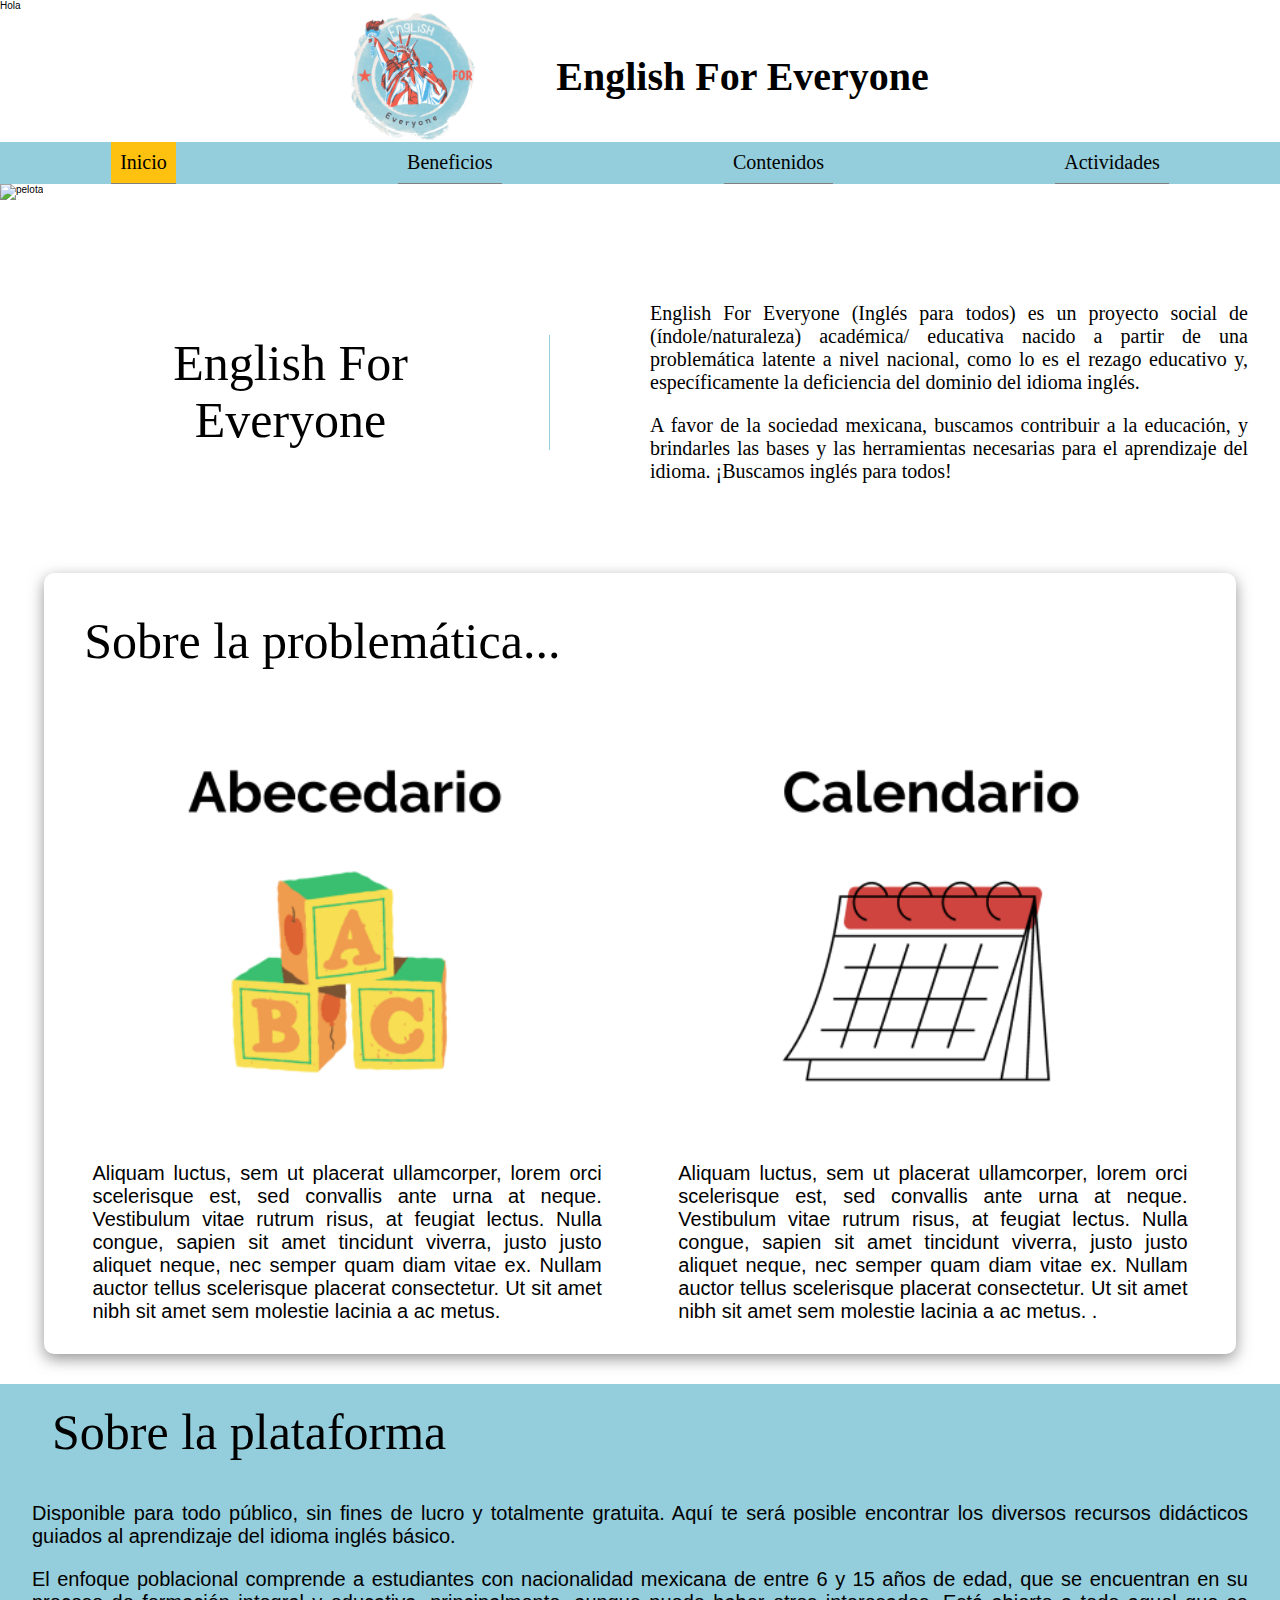
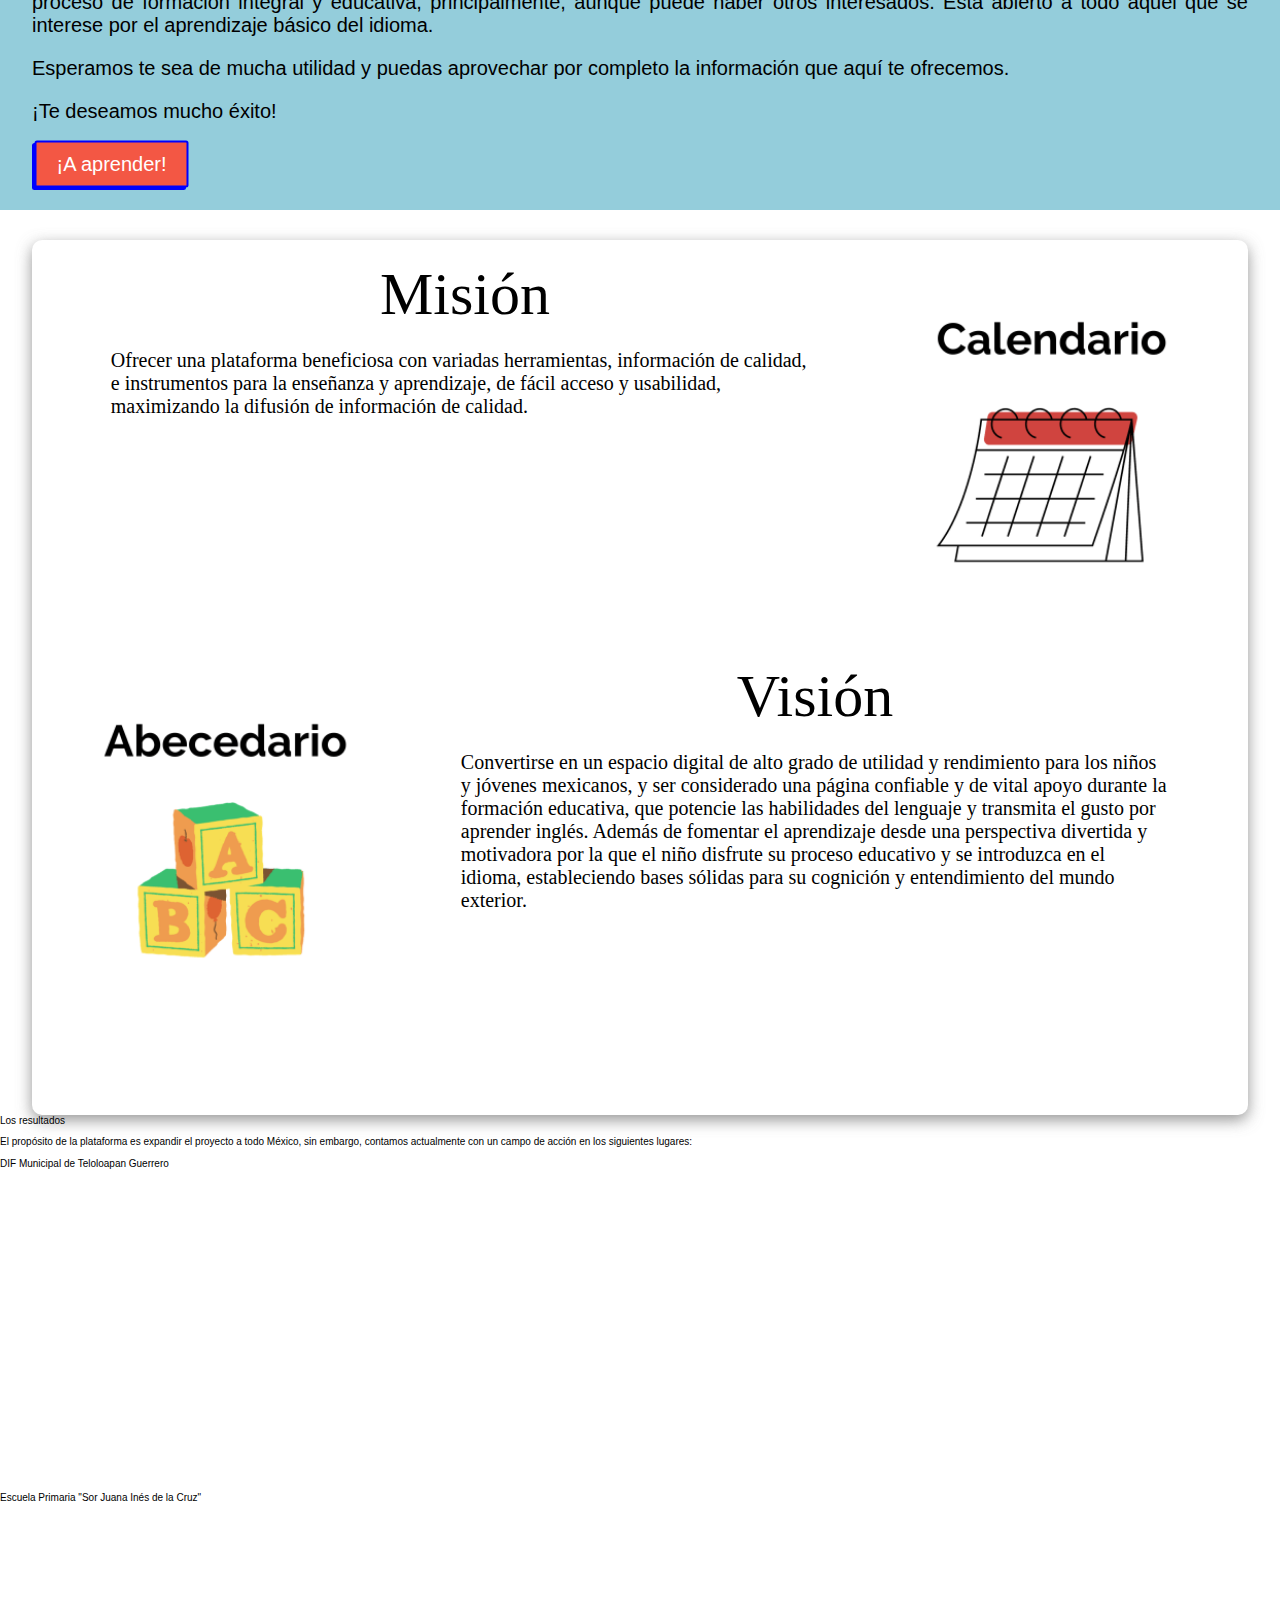
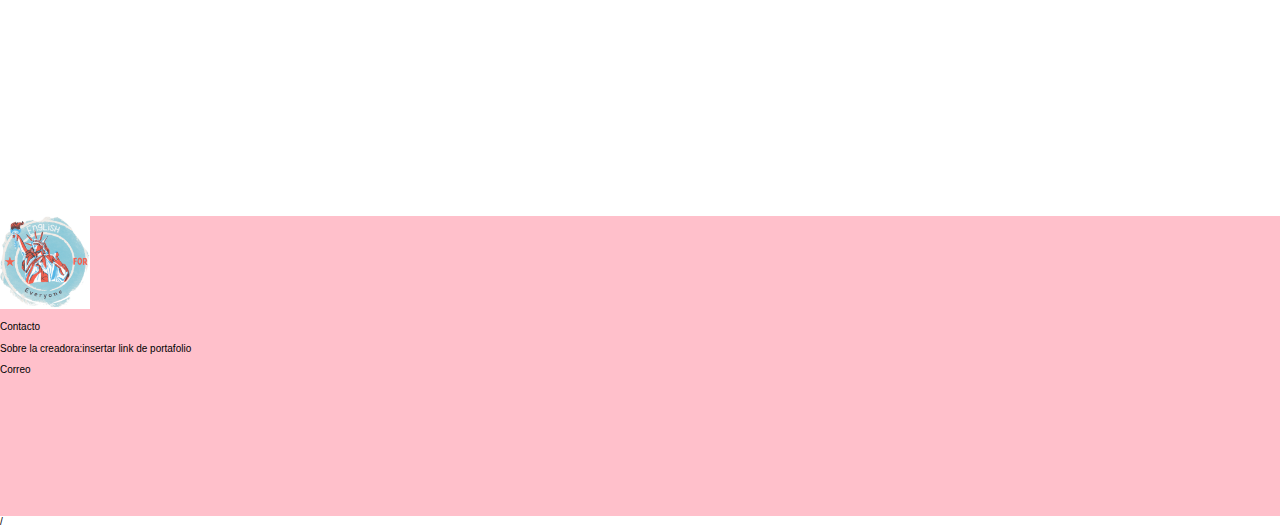
==== commit 7da2b869: "prueba de commit" ====
--- a/code/index.html
+++ b/code/index.html
@@ -19,6 +19,7 @@
     </head>
 
     <body>
+        Hola
         <header class="header">
             <div class="header__noNav">
                     <img class="header__imagen" src="./img/logo2.png" alt="mi logo">
